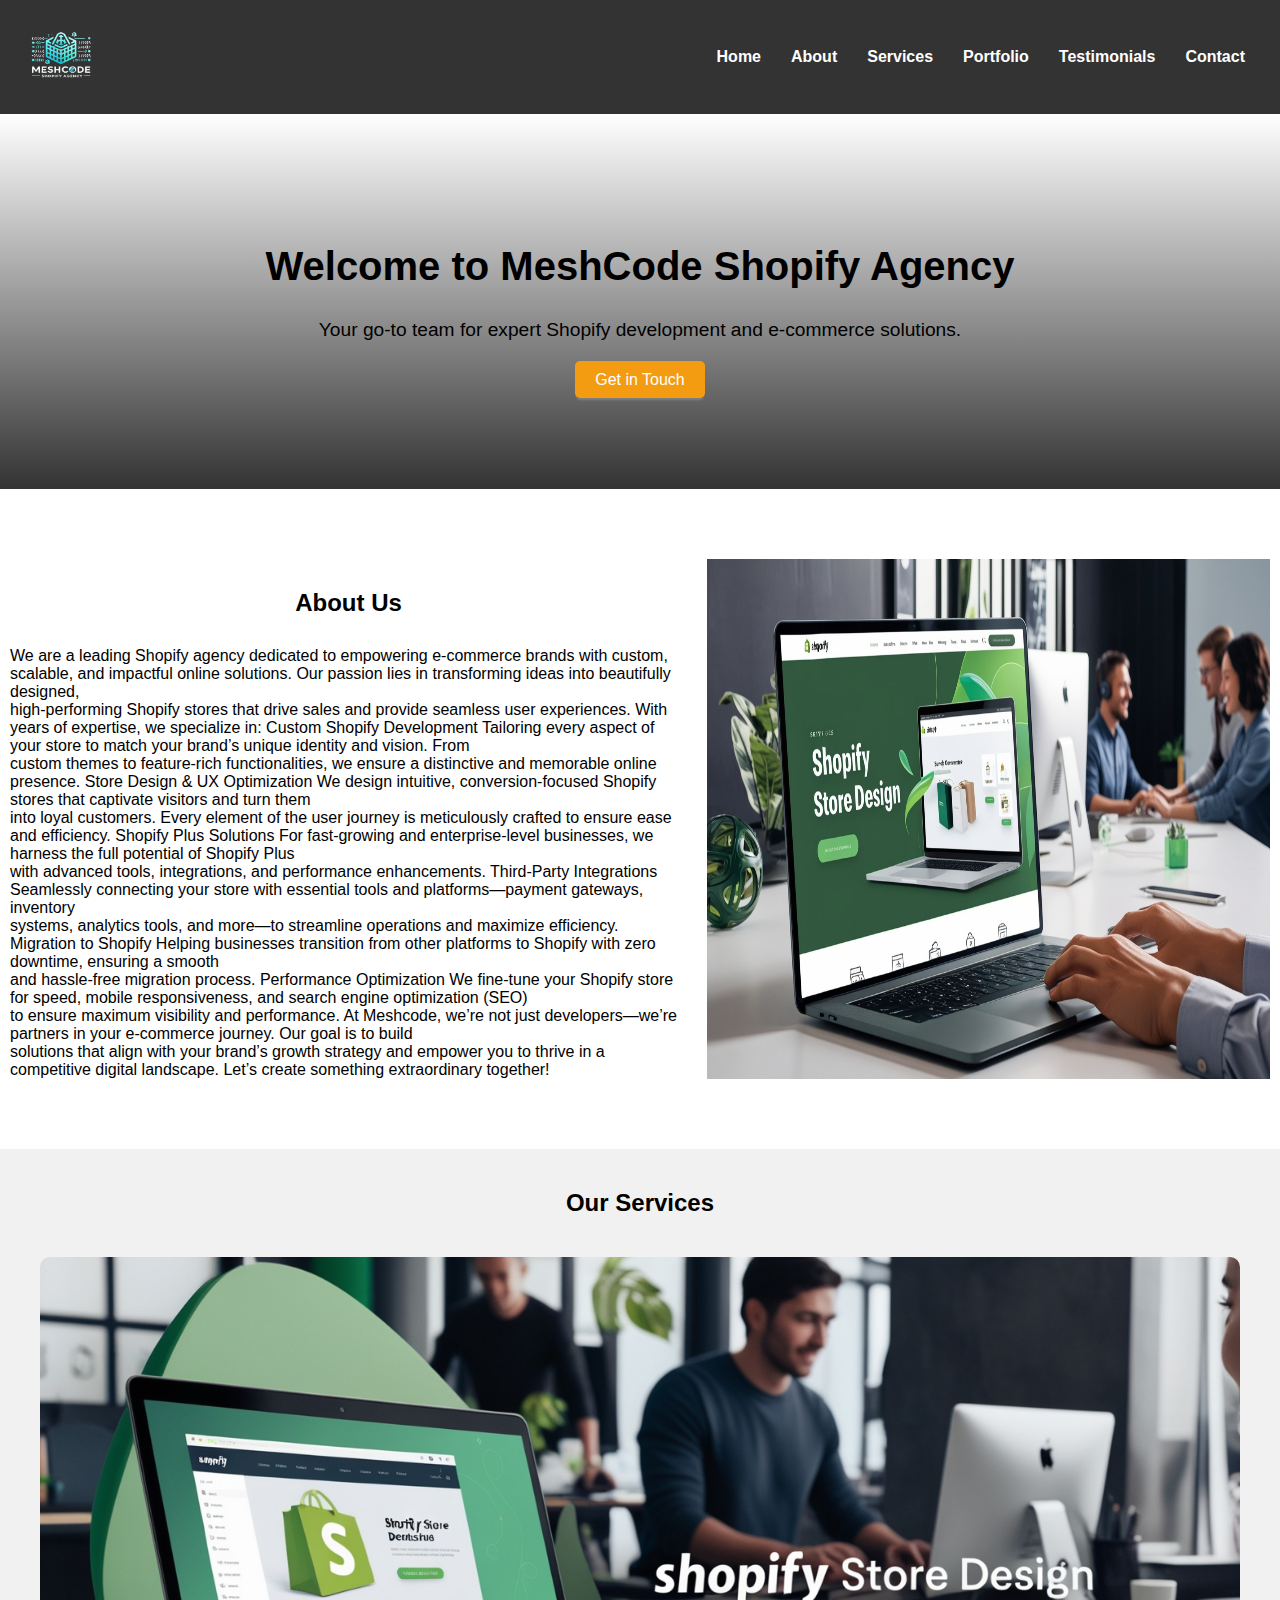
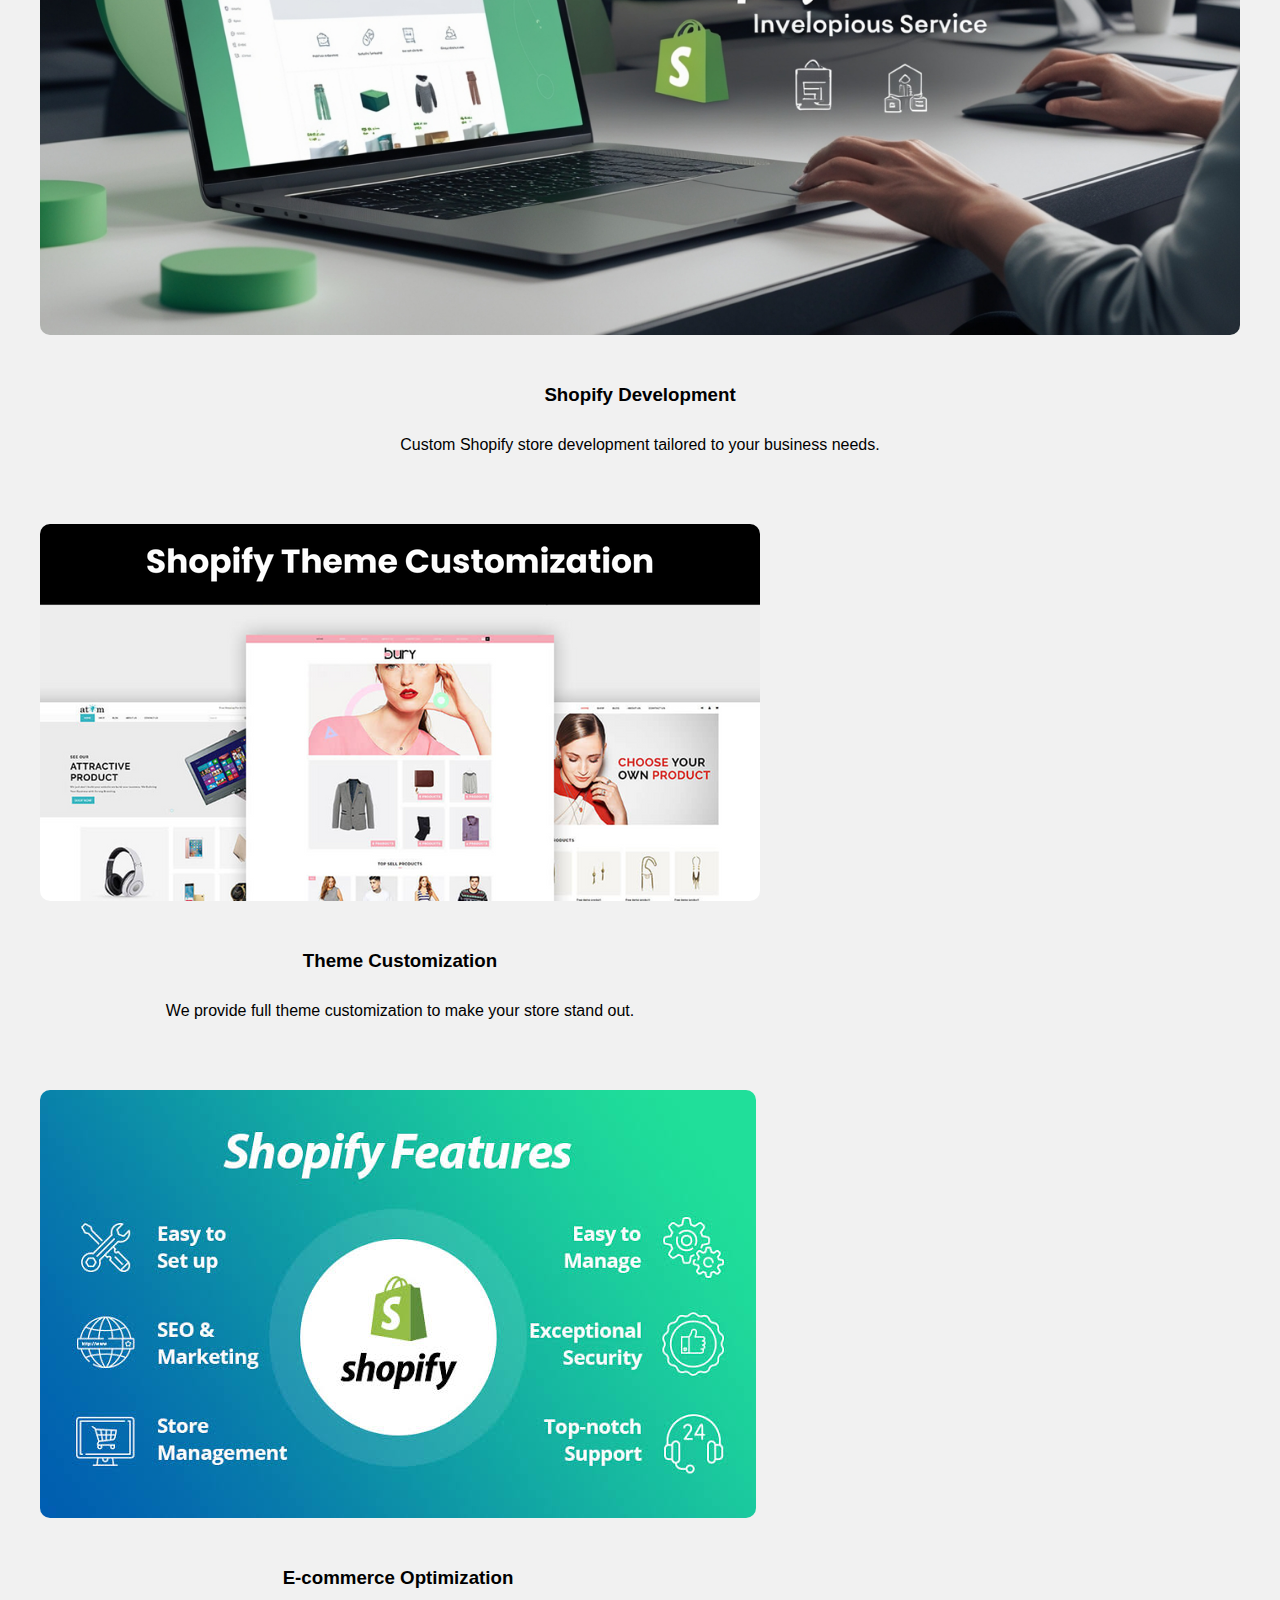
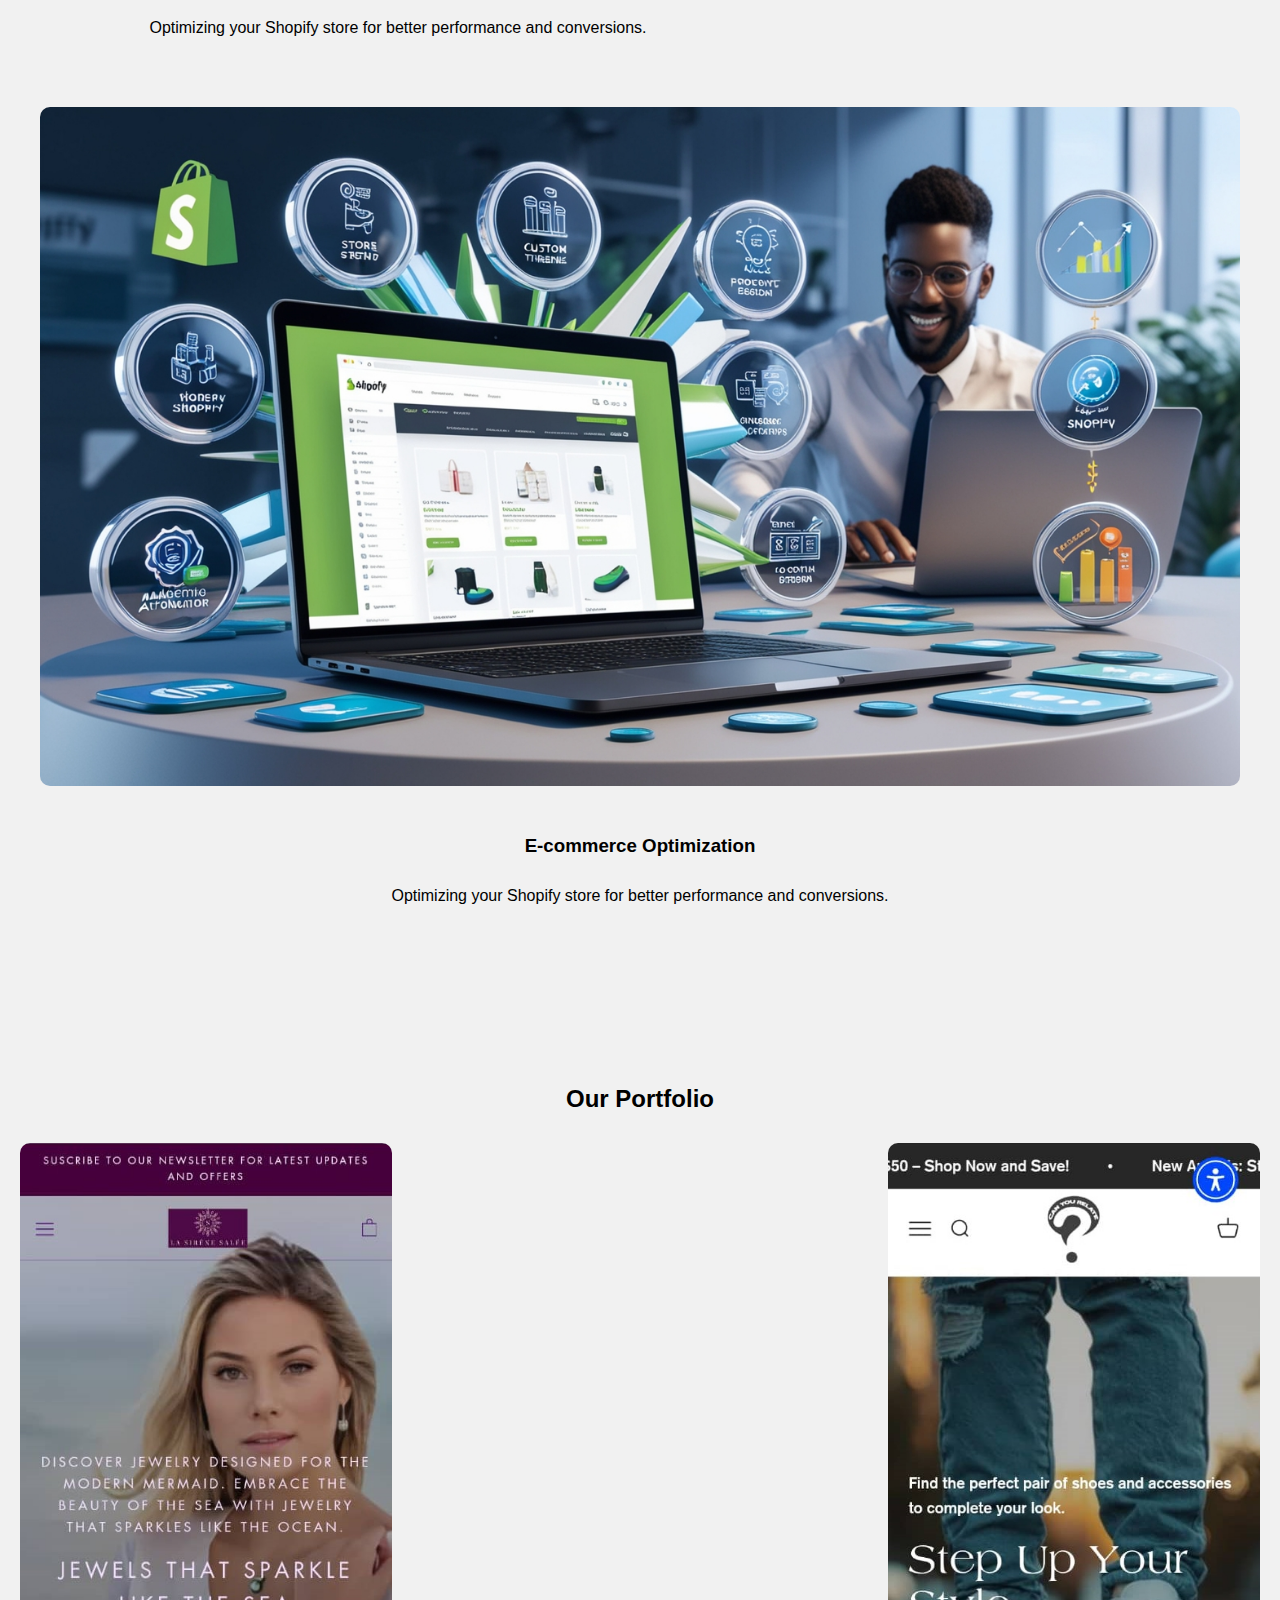
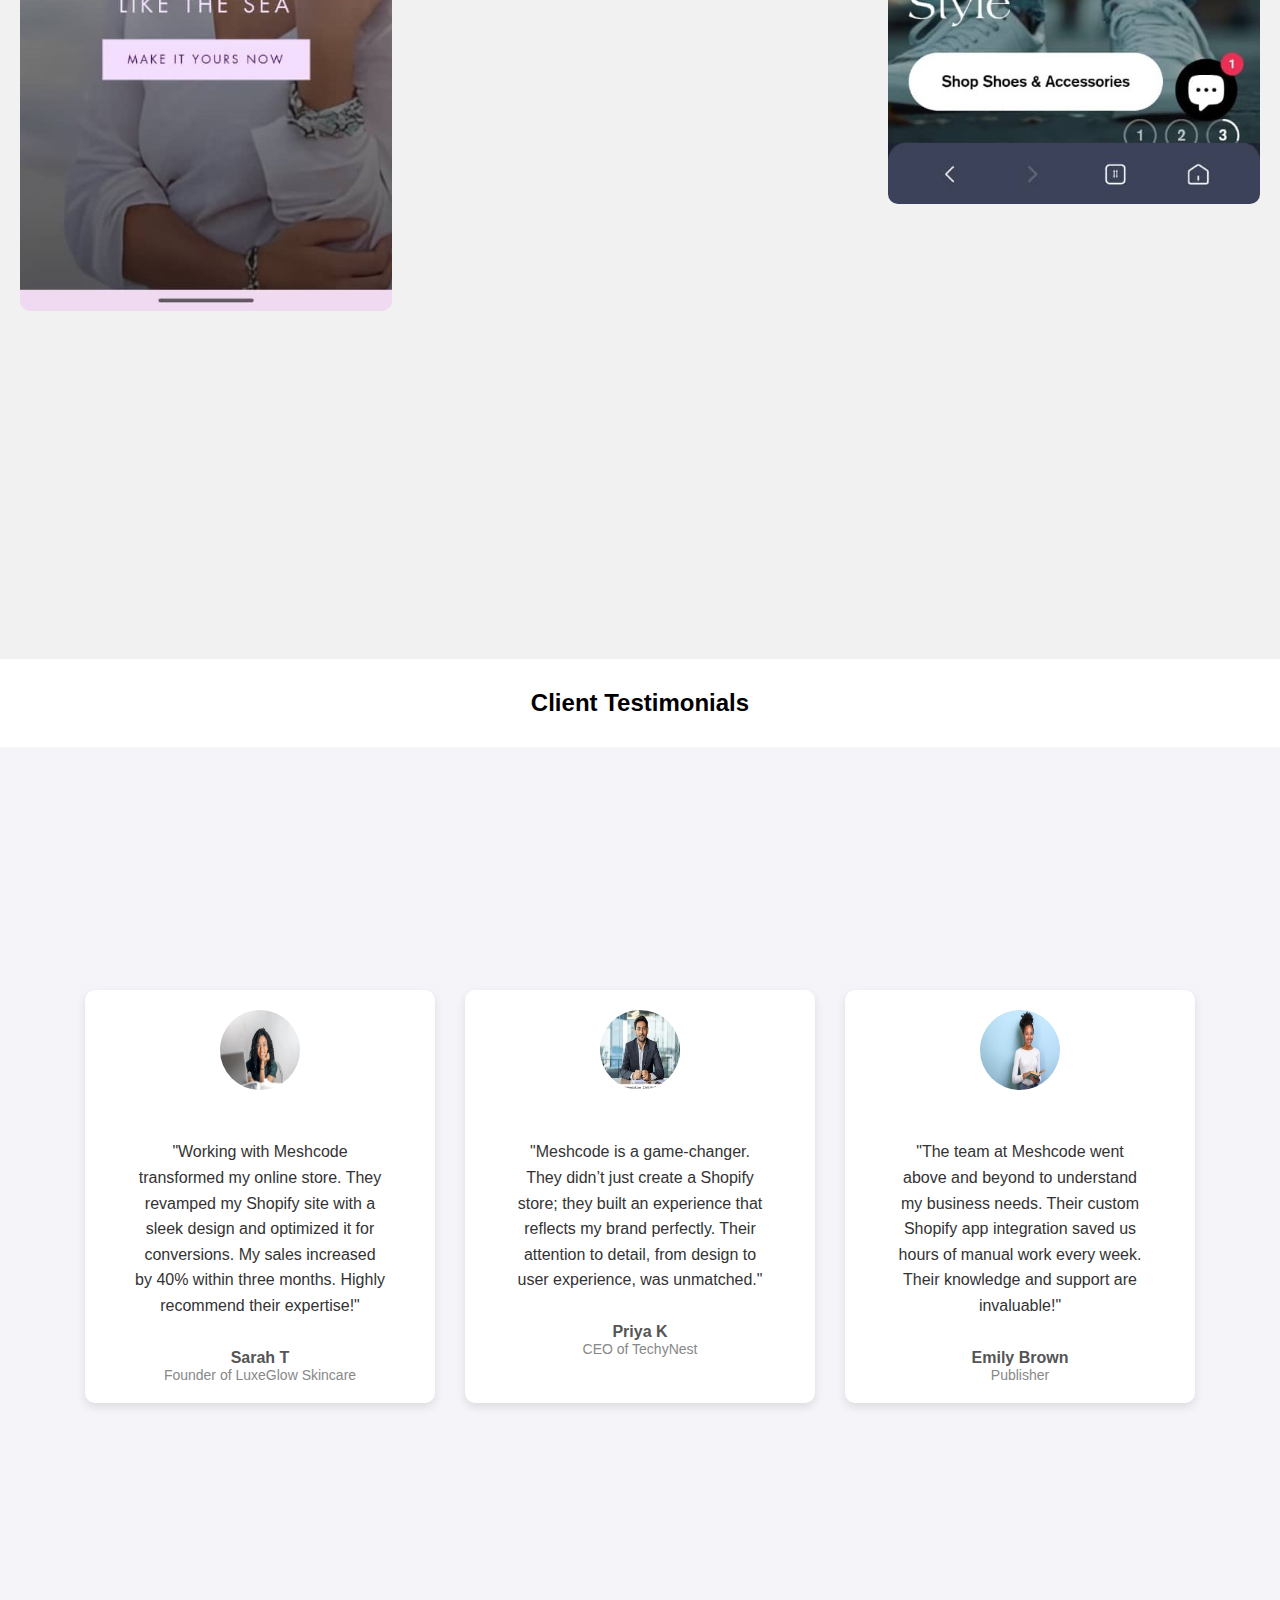
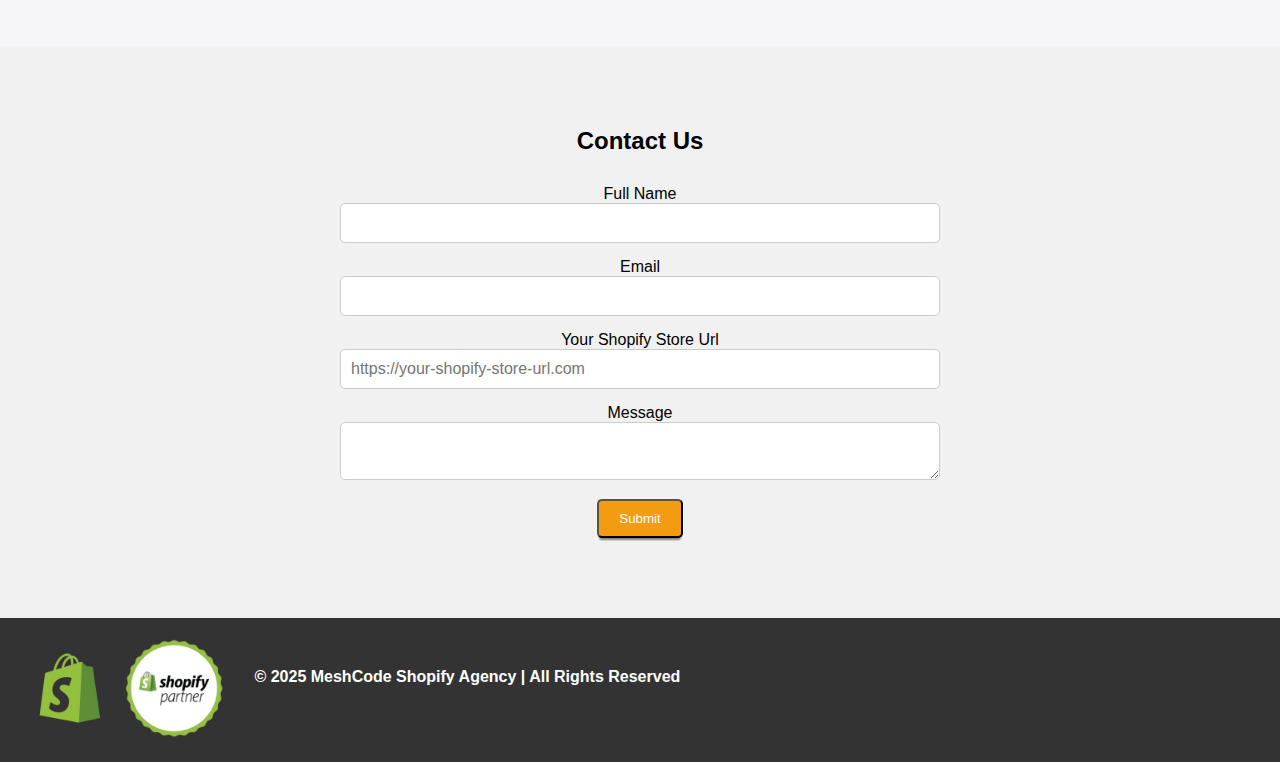
==== index.html @ e22062a8 "Update index.html" ====
<!DOCTYPE html>
<html lang="en">
<head>
    <meta charset="UTF-8">
    <meta name="viewport" content="width=device-width, initial-scale=1.0">
    <meta http-equiv="X-UA-Compatible" content="ie=edge">
    <title>MeshCode Shopify Agency Portfolio</title>
    <link rel="stylesheet" href="styles.css">
    <script src="https://code.jquery.com/jquery-3.6.0.min.js"></script>
</head>
<body>

    <!-- Header Section -->
    <header>
        <div class="logo">
            <img src="M.png" width="80px" height="70px" alt="MeshCode Logo">
        </div>
        <nav>
            <ul>
                <li><a href="#home">Home</a></li>
                <li><a href="#about">About</a></li>
                <li><a href="#services">Services</a></li>
                <li><a href="#portfolio">Portfolio</a></li>
                <li><a href="#testimonials">Testimonials</a></li>
                <li><a href="#contact">Contact</a></li>
            </ul>
        </nav>
    </header>

    <!-- Home Section -->
    <section id="home">
        <h1>Welcome to MeshCode Shopify Agency</h1>
        <p>Your go-to team for expert Shopify development and e-commerce solutions.</p>
        <a href="#contact" class="cta-button">Get in Touch</a>
    </section>

    <!-- About Section -->
    <section id="about" class="hidden">
        <div class="ab">
            <div>
                <h2>About Us</h2>
                <span>We are a leading Shopify agency dedicated to empowering e-commerce brands with custom, <br>scalable, and impactful online solutions. Our passion lies in transforming ideas into beautifully designed,<br> high-performing Shopify stores that drive sales and provide seamless user experiences.

                    With years of expertise, we specialize in:
                    
                    Custom Shopify Development
                    Tailoring every aspect of your store to match your brand’s unique identity and vision. From <br>custom themes to feature-rich functionalities, we ensure a distinctive and memorable online presence.
                    
                    Store Design & UX Optimization
                    We design intuitive, conversion-focused Shopify stores that captivate visitors and turn them <br>into loyal customers. Every element of the user journey is meticulously crafted to ensure ease and efficiency.
                    
                    Shopify Plus Solutions
                    For fast-growing and enterprise-level businesses, we harness the full potential of Shopify Plus <br> with advanced tools, integrations, and performance enhancements.
                    
                    Third-Party Integrations
                    Seamlessly connecting your store with essential tools and platforms—payment gateways, inventory <br>systems, analytics tools, and more—to streamline operations and maximize efficiency.
                    
                    Migration to Shopify
                    Helping businesses transition from other platforms to Shopify with zero downtime, ensuring a smooth <br> and hassle-free migration process.
                    
                    Performance Optimization
                    We fine-tune your Shopify store for speed, mobile responsiveness, and search engine optimization (SEO) <br> to ensure maximum visibility and performance.
                    
                    At Meshcode, we’re not just developers—we’re partners in your e-commerce journey. Our goal is to build <br>solutions that align with your brand’s growth strategy and empower you to thrive in a competitive digital landscape.
                    
                    Let’s create something extraordinary together! </span>
            </div>
            <div>
                <img src="headerimg.jpg" width="100%" height="100%" alt="About Us">
            </div>
        </div>
        
    </section>

    <!-- Services Section -->
    <div class="ourservices"><h2>Our Services</h2></div>
    <section id="services" class="hidden">
        <div class="service">
            <img src="Leonardo_Phoenix_09_An_eyecatching_and_professional_image_show_2.jpg" alt="Shopify Development" class="service-image">
            <h3>Shopify Development</h3>
            <p>Custom Shopify store development tailored to your business needs.</p>
        </div>
        <div class="service">
            <img src="blog-covers--35-.png" alt="Shopify Theme Customization" class="service-image">
            <h3>Theme Customization</h3>
            <p>We provide full theme customization to make your store stand out.</p>
        </div>
        <div class="service">
            <img src="images (1).jpeg" alt="E-commerce Optimization" class="service-image">
            <h3>E-commerce Optimization</h3>
            <p>Optimizing your Shopify store for better performance and conversions.</p>
        </div>
        <div class="service">
            <img src="ecomm.jpg" alt="E-commerce Optimization" class="service-image">
            <h3>E-commerce Optimization</h3>
            <p>Optimizing your Shopify store for better performance and conversions.</p>
        </div>
    </section>

    <!-- Portfolio Section -->
    <section id="portfolio" class="hidden">
        <h2>Our Portfolio</h2>
        <div class="portfolio-container">
            <div class="portfolio-item">
                <a href="https://lasirenesalee.com/" target="_blank" class="lightbox">
                    <img src="lasi.jpg" alt="Shopify Project 1">
                </a>
                <h3>Project 1</h3>
            </div>
            <div class="portfolio-item">
                <a href="https://bkmelonsplus.com/" target="_blank" class="lightbox">
                    <video width="100%" height="960px" autoplay>
                        <source src="VID-20250103-WA0026.mp4" type="video/mp4">
                    </video>
                <h3>Project 2</h3>
            </div>
            <div class="portfolio-item">
                <a href="https://canyourelatesav.com/" target="_blank" class="lightbox">
                    <img src="cnyou.jpg" alt="Shopify Project 3">
                </a>
                <h3>Project 3</h3>
            </div>
        </div>
    </section>

    <!-- Testimonials Section -->
    <h2>Client Testimonials</h2>
    <section id="testimonials" class="body">
        <div class="testimonial-container">
            <div class="testimonial-card">
                <img src="wmt.webp" alt="Sarah Photo">
                <p>"Working with Meshcode transformed my online store. They revamped my Shopify site with a sleek design and optimized it for conversions. My sales increased by 40% within three months. Highly recommend their expertise!"</p>
                <div class="client-name">Sarah T</div>
                <div class="client-position">Founder of LuxeGlow Skincare</div>
            </div>

            <div class="testimonial-card">
                <img src="mantes.webp" alt="Priya Photo">
                <p>"Meshcode is a game-changer. They didn’t just create a Shopify store; they built an experience that reflects my brand perfectly. Their attention to detail, from design to user experience, was unmatched."</p>
                <div class="client-name">Priya K</div>
                <div class="client-position">CEO of TechyNest</div>
            </div>

            <div class="testimonial-card">
                <img src="em.jpg" alt="Emily Photo">
                <p>"The team at Meshcode went above and beyond to understand my business needs. Their custom Shopify app integration saved us hours of manual work every week. Their knowledge and support are invaluable!"</p>
                <div class="client-name">Emily Brown</div>
                <div class="client-position">Publisher</div>
            </div>
        </div>
    </section>

    <!-- Contact Section -->
    <section id="contact">
        <h2>Contact Us</h2>
        <form action="https://formspree.io/f/mqaagbaq" method="POST" id="contact-form">
            <div>
                <label for="name">Full Name</label>
                <input type="text" id="name" name="name" required>
            </div>
            <div>
                <label for="email">Email</label>
                <input type="email" id="email" name="email" required>
            </div>
            <div>
                <label for="store-url">Your Shopify     Store Url</label>
                <input type="url" id="store-url" name="store-url" placeholder="https://your-shopify-store-url.com" required>
            </div>
            <div>
                <label for="message">Message</label>
                <textarea id="message" name="message" required></textarea>
            </div>
            <button type="submit" class="cta-button">Submit</button>
        </form>
        <p id="form-message"></p>
    </section>

    <!-- Footer Section -->
    <footer>
        <div class="shopify_partner_logo">
            <div class="PL">
                <img src="_CITYPNG.COM_Shopify_Bag_Icon_Symbol_Logo_-_1000x1000-removebg-preview.png" width="100" height="100" alt="Shopify">
                <img src="shopify-partner-logo-2.webp" width="100" height="100" alt="Shopify partner logo">
            </div>

            <div class="para">
                <strong><p>&copy; 2025 MeshCode Shopify Agency | All Rights Reserved</p></strong>

            </div>
        </div>
        
        
    </footer>

    <script src="script.js"></script>
</body>
</html>
---- styles.css ----
/* General Styles */
*, *::before, *::after {
    box-sizing: border-box;
}

body {
    width: 100%;
    font-family: Arial, sans-serif;
    margin: 0;
    padding: 0;
    transition: opacity 1s ease-in-out;
    opacity: 0;
    overflow-x: hidden;
}

body.loaded {
    opacity: 1;
}

h1, h2, h3, p {
    margin: 30px;
    text-align: center;
}

a {
    text-decoration: none;
    color: inherit;
}

.cta-button {
    padding: 10px 20px;
    background-color: #f39c12;
    color: #fff;
    border-radius: 5px;
    z-index: 1000;
    box-shadow: 0 4px 2px -2px gray;
    transition: background-color 0.3s ease, transform 0.3s ease;
}

.cta-button:hover {
    background-color: #d49c00;
    transform: scale(1.05);
}

/* Header */
header {
    display: flex;
    justify-content: space-between;
    align-items: center;
    top: 0;
    width: 100%;
    background-color: #333;
    padding: 20px;
}

nav ul {
    display: flex;
    justify-content: center;
    list-style: none;
    display: flex;
}

nav ul li {
    margin: 0 15px;
}

nav ul li a {
    color: #fff;
    font-size: 16px;
    font-weight: bold;
}

nav ul li a:hover {
    color: #f39c12;
}
.hamburger{
    display: none;
    cursor: pointer;
}
.ab{
    display: flex;
    padding: 70px 10px;
    gap: 20px;
}

/* Home Section */
#home {
    text-align: center;
    background: linear-gradient(rgba(255,255,255,0.8), rgba(0,0,0,0.8)), url(images/headerimg.jpg);
    background-size: cover;
    background-position: center;
    padding: 100px 20px;
}

#home h1 {
    font-size: 2.5em;
    margin-bottom: 20px;
}

#home p {
    font-size: 1.2em;
}

#home .cta-button {
    margin-top: 20px;
}

/* Service Section */
#services {
    display: flex;
    flex-wrap: wrap;
    justify-content: space-between;
    margin-top: 20px;
    background-color: #f1f1f1;
    padding: 50px 20px;
    text-align: center;
}
.ourservices{
    background-color: #f1f1f1;
    margin-bottom: -60px;
    padding-top: 10px;
}

.service {
    margin: 20px;
    transition: transform 0.3s ease, box-shadow 0.3s ease;
}

.service:hover {
    transform: translateY(-10px);
    box-shadow: 0 5px 15px rgba(0, 0, 0, 0.1);
}

.service-image {
    width: 100%;
    height: auto;
    border-radius: 10px;
    margin-bottom: 15px;
}

/* Portfolio Section */
#portfolio {
    background-color: #f1f1f1;
    padding: 50px 20px;
}

.portfolio-container {
    display: flex;
    flex-wrap: wrap;
    justify-content: space-between;
    margin-top: 20px;
}

.portfolio-item {
    width: 30%;
    text-align: center;
    margin-bottom: 20px;
}

.portfolio-item img {
    width: 100%;
    height: auto;
    transition: transform 0.3s ease-in-out;
    border-radius: 10px;
}

.portfolio-item img:hover {
    transform: scale(1.1);
}

.portfolio-item h3 {
    opacity: 0;
    transition: opacity 0.3s ease;
    transform: translateY(20px);
}

.portfolio-item:hover h3 {
    opacity: 1;
    transform: translateY(0);
}

/* Testimonials Section */
.body {
    font-family: Arial, sans-serif;
    display: flex;
    justify-content: center;
    align-items: center;
    min-height: 100vh;
    margin: 0;
    background-color: #f4f4f9;
}
.testimonial-container {
    display: flex;
    gap: 30px;
    justify-content: center;
    flex-wrap: wrap;  /* Allows wrapping */
    margin: 20px;
}
.testimonial-card {
    background: #fff;
    border-radius: 10px;
    box-shadow: 0 4px 10px rgba(0, 0, 0, 0.1);
    padding: 20px;
    max-width: 350px;  /* Prevents stretching */
    width: 100%;  /* Responsive width */
    text-align: center;
    box-sizing: border-box;
}
.testimonial-card img {
    border-radius: 50%;
    width: 80px;
    height: 80px;
    margin-bottom: 15px;
}
.testimonial-card p {
    font-size: 16px;
    line-height: 1.6;
    color: #333;
}
.client-name {
    font-weight: bold;
    margin-top: 10px;
    color: #555;
}
.client-position {
    font-size: 14px;
    color: #888;
}
/* Contact Section */
#contact {
    background-color: #f1f1f1;
    padding: 50px 20px;
    text-align: center;
}

#contact form {
    max-width: 600px;
    margin: 0 auto;
}

#contact form div {
    margin-bottom: 15px;
}

#contact form input,
#contact form textarea {
    width: 100%;
    padding: 10px;
    border-radius: 5px;
    border: 1px solid #ccc;
    font-size: 16px;
}

#contact form button {
    padding: 10px 20px;
    background-color: #f39c12;
    color: #fff;
    border-radius: 5px;
    transition: background-color 0.3s ease, transform 0.3s ease;
}

#contact form button:hover {
    background-color: #d49c00;
    transform: scale(1.05);
}

/* Footer */
footer {
    text-align: center;
    padding: 20px;
    background-color: #333;
    color: #fff;
}

/* Media Queries for Responsiveness */

/* Tablets and Small Screens */
@media screen and (max-width: 768px) {
    nav ul {
        flex-direction: column;
        margin-top: 10px;
    }

    nav ul li {
        margin: 10px 0;
    }

    #home h1 {
        font-size: 2em;
    }

    #home p {
        font-size: 1em;
    }

    .service, .portfolio-item {
        width: 100%;
    }

    .testimonials-container {
        flex-direction: column;
    }
}
/* Mobile Phones */
@media screen and (max-width: 480px) {
    #home {
        background: linear-gradient(rgba(255,255,255,0.8), rgba(0,0,0,0.8)), url(headerimg.jpg);
        background-position: center;
        background-size: cover;
    }
    #home h1 {
        font-size: 1.8em;
    }
    #home p{
        font-size: 20px;
        font-family: 'Franklin Gothic Medium', 'Arial Narrow', Arial, sans-serif;
    }
    .ab{
        display: block;
        gap: 20px;
    }
    .ab span{
        text-align: center;
        line-height: 1.5;
        
    }
    .hea

    #home p {
        font-size: 1em;
    }

    .cta-button {
        padding: 12px 30px;
    }

    .service, .portfolio-item {
        width: 100%;
        margin-bottom: 20px;
    }

    .portfolio-container {
        flex-direction: column;
    }

    .testimonials-container {
        flex-direction: column;
    }

    footer {
        font-size: 14px;
    }
    .shopify_partner_logo{
        display: flex;
    }
    .PL img{
        width: 40px;
        height: 40px;
    }
}
.shopify_partner_logo{
    display: flex;
    text-align: center;
}
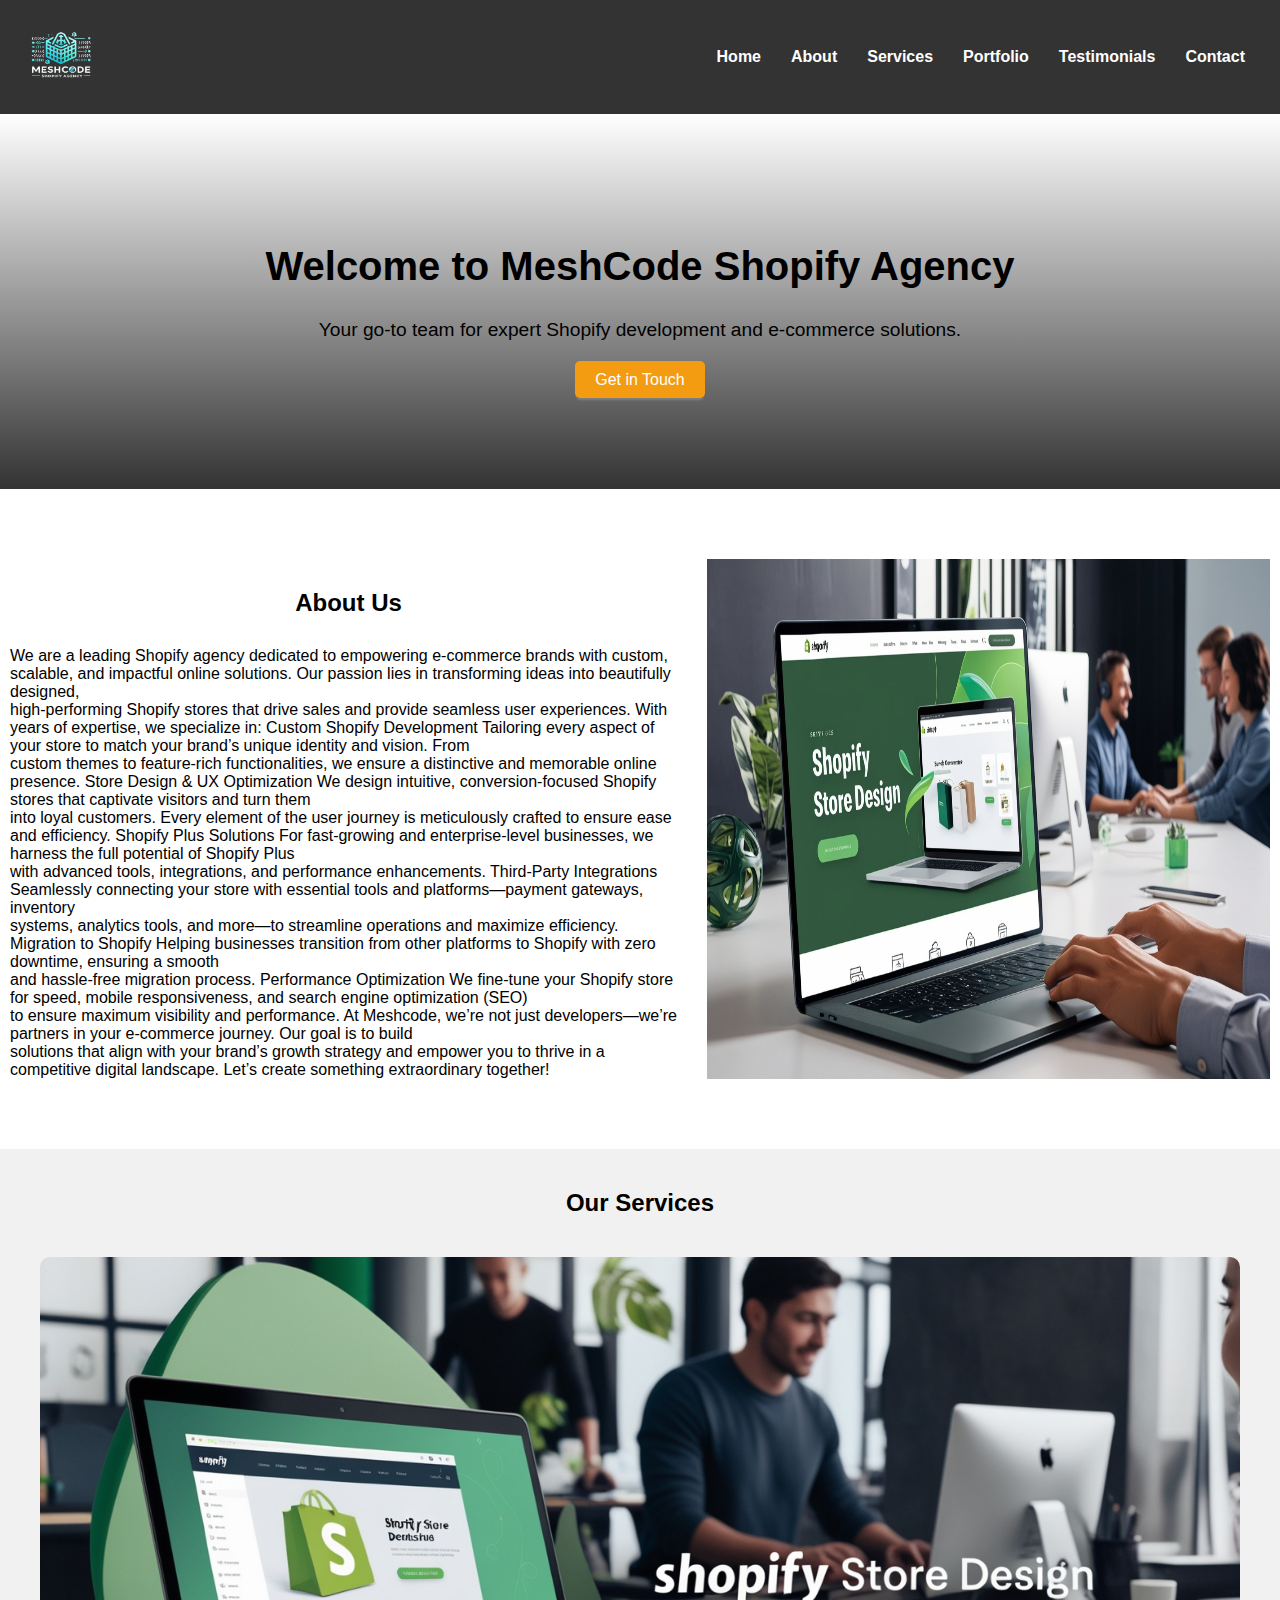
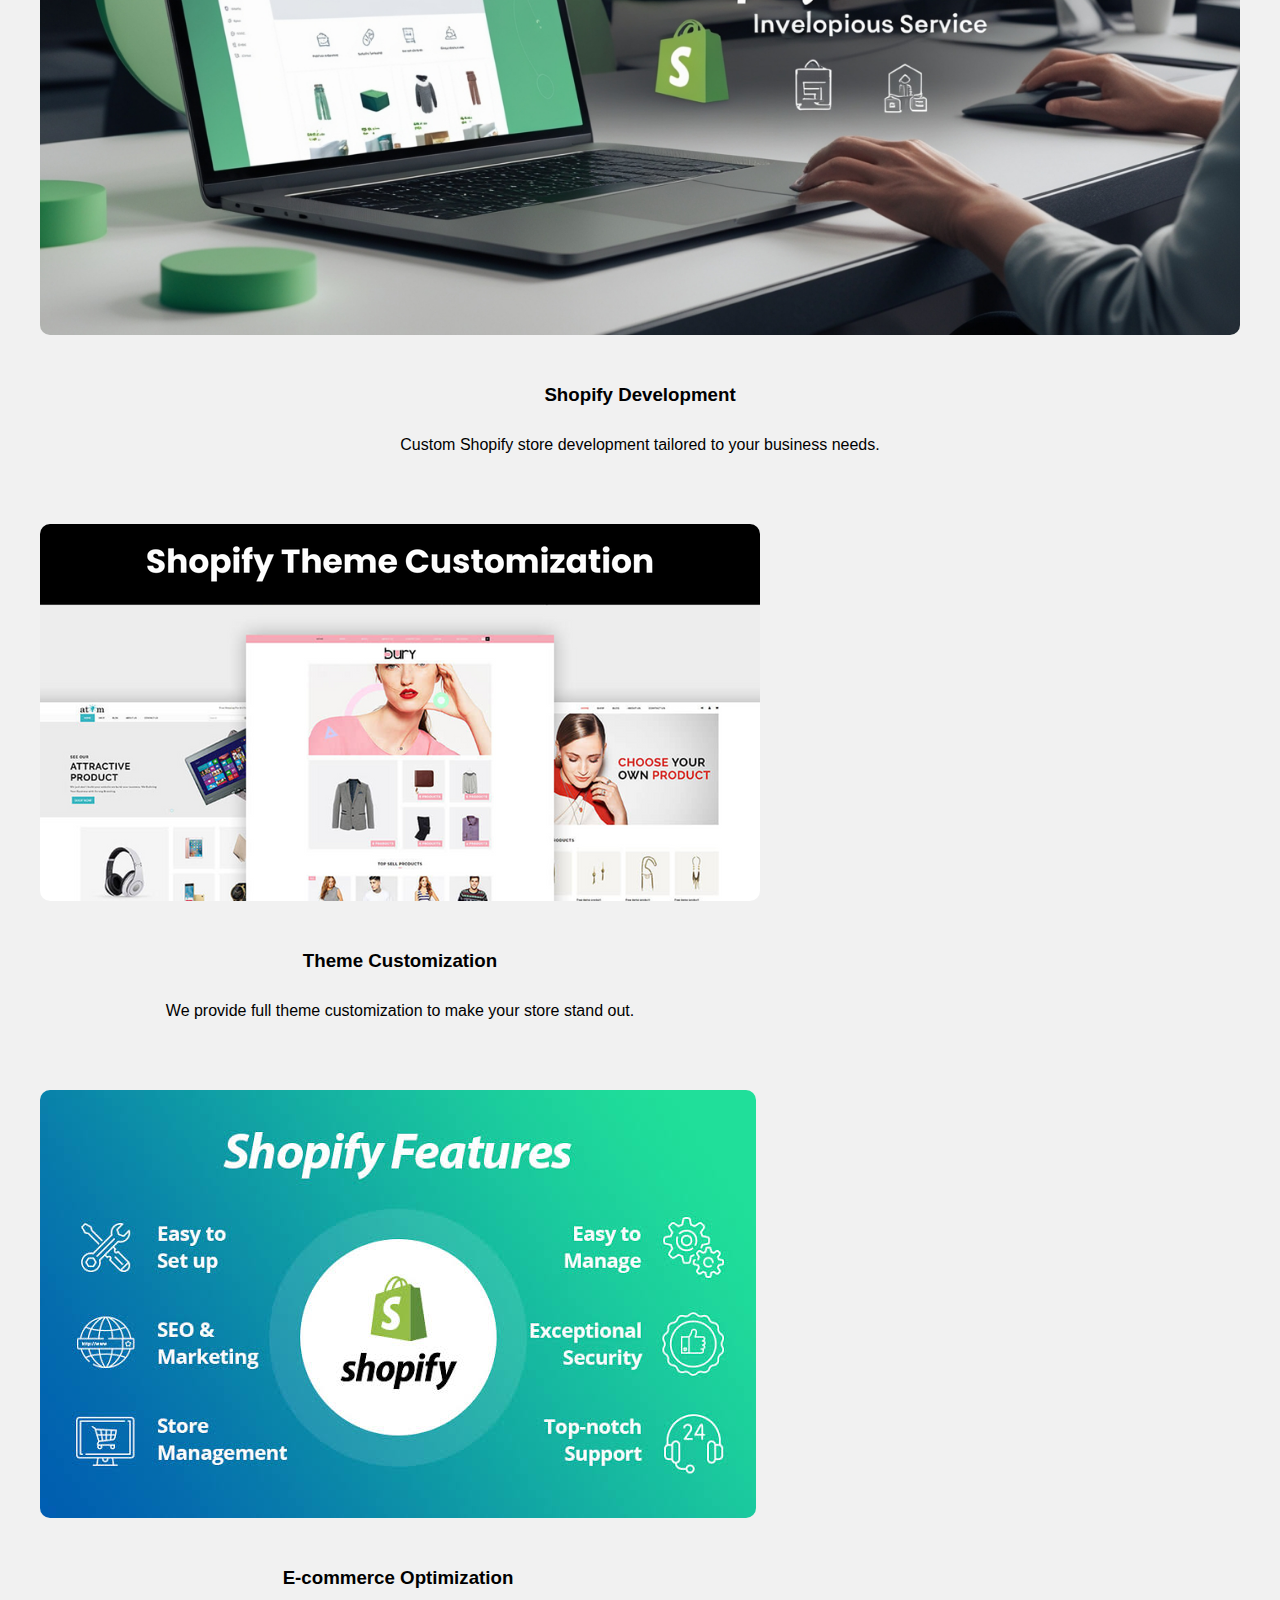
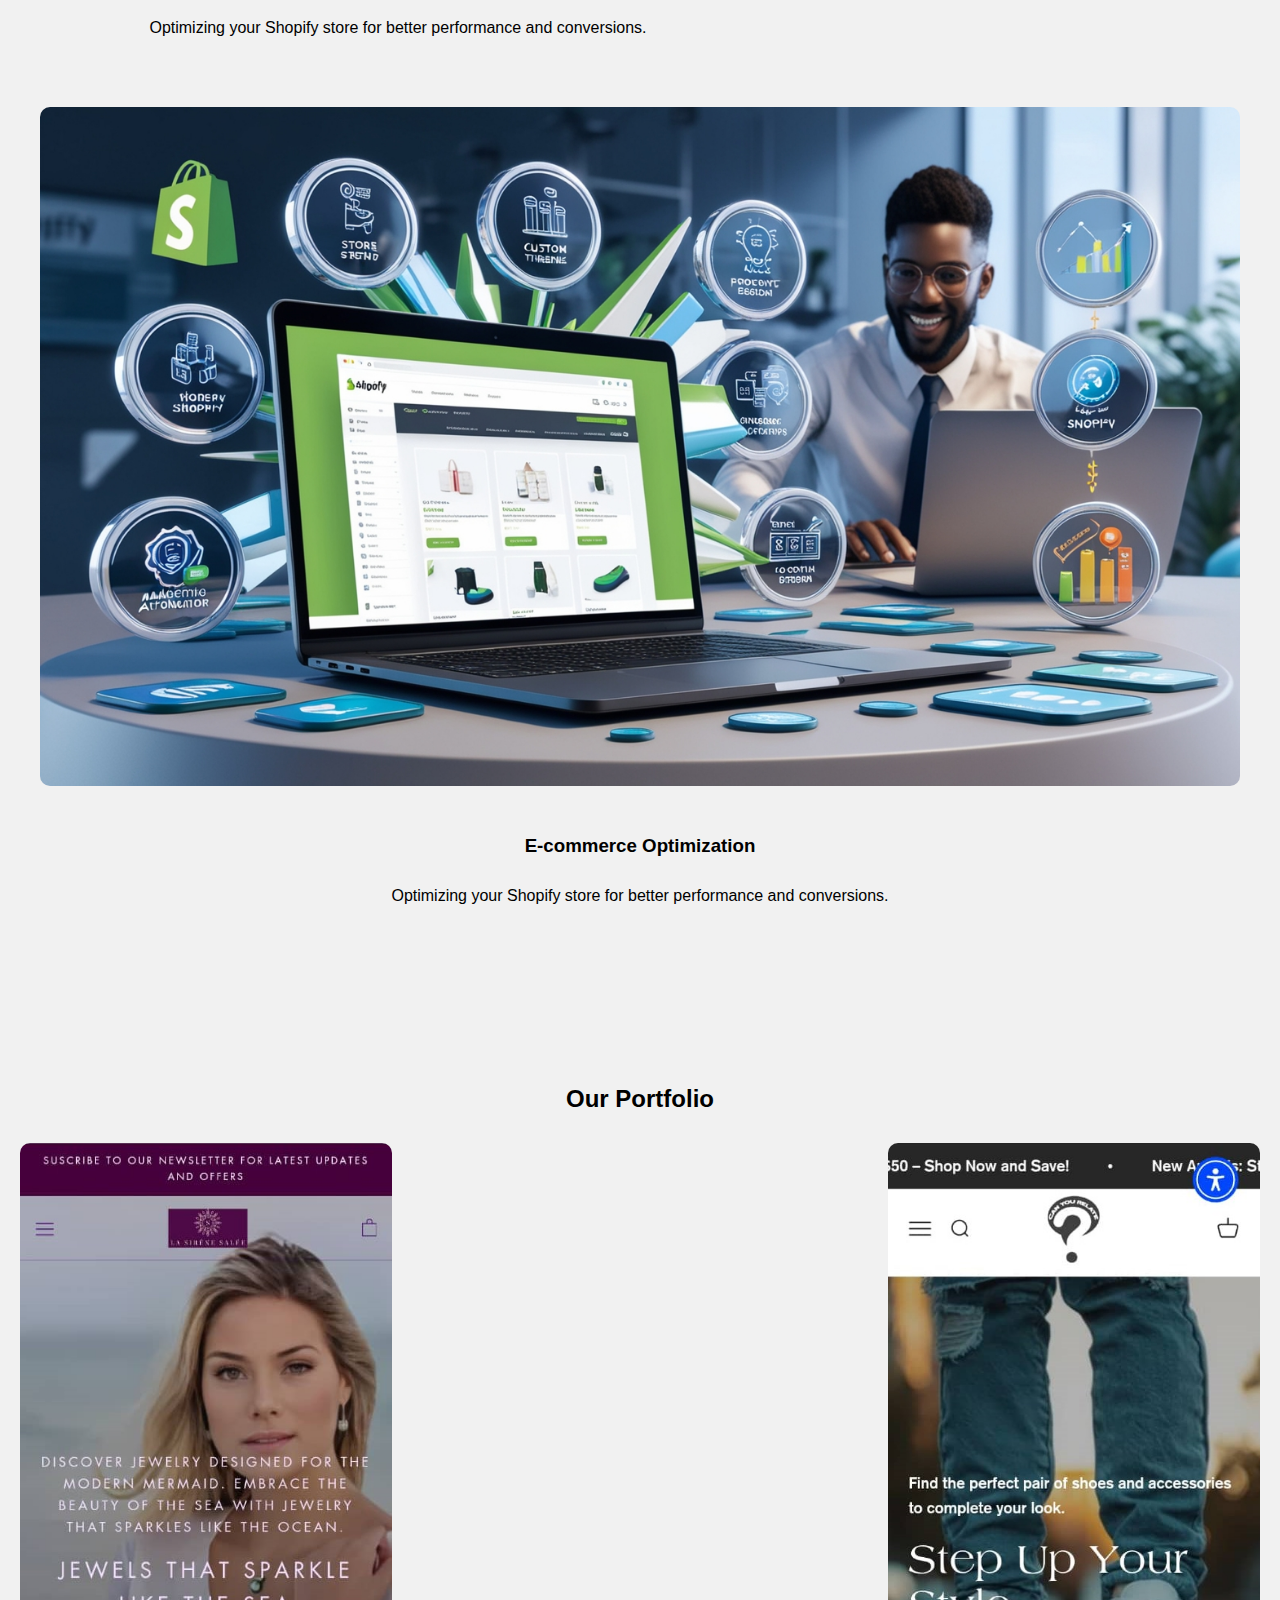
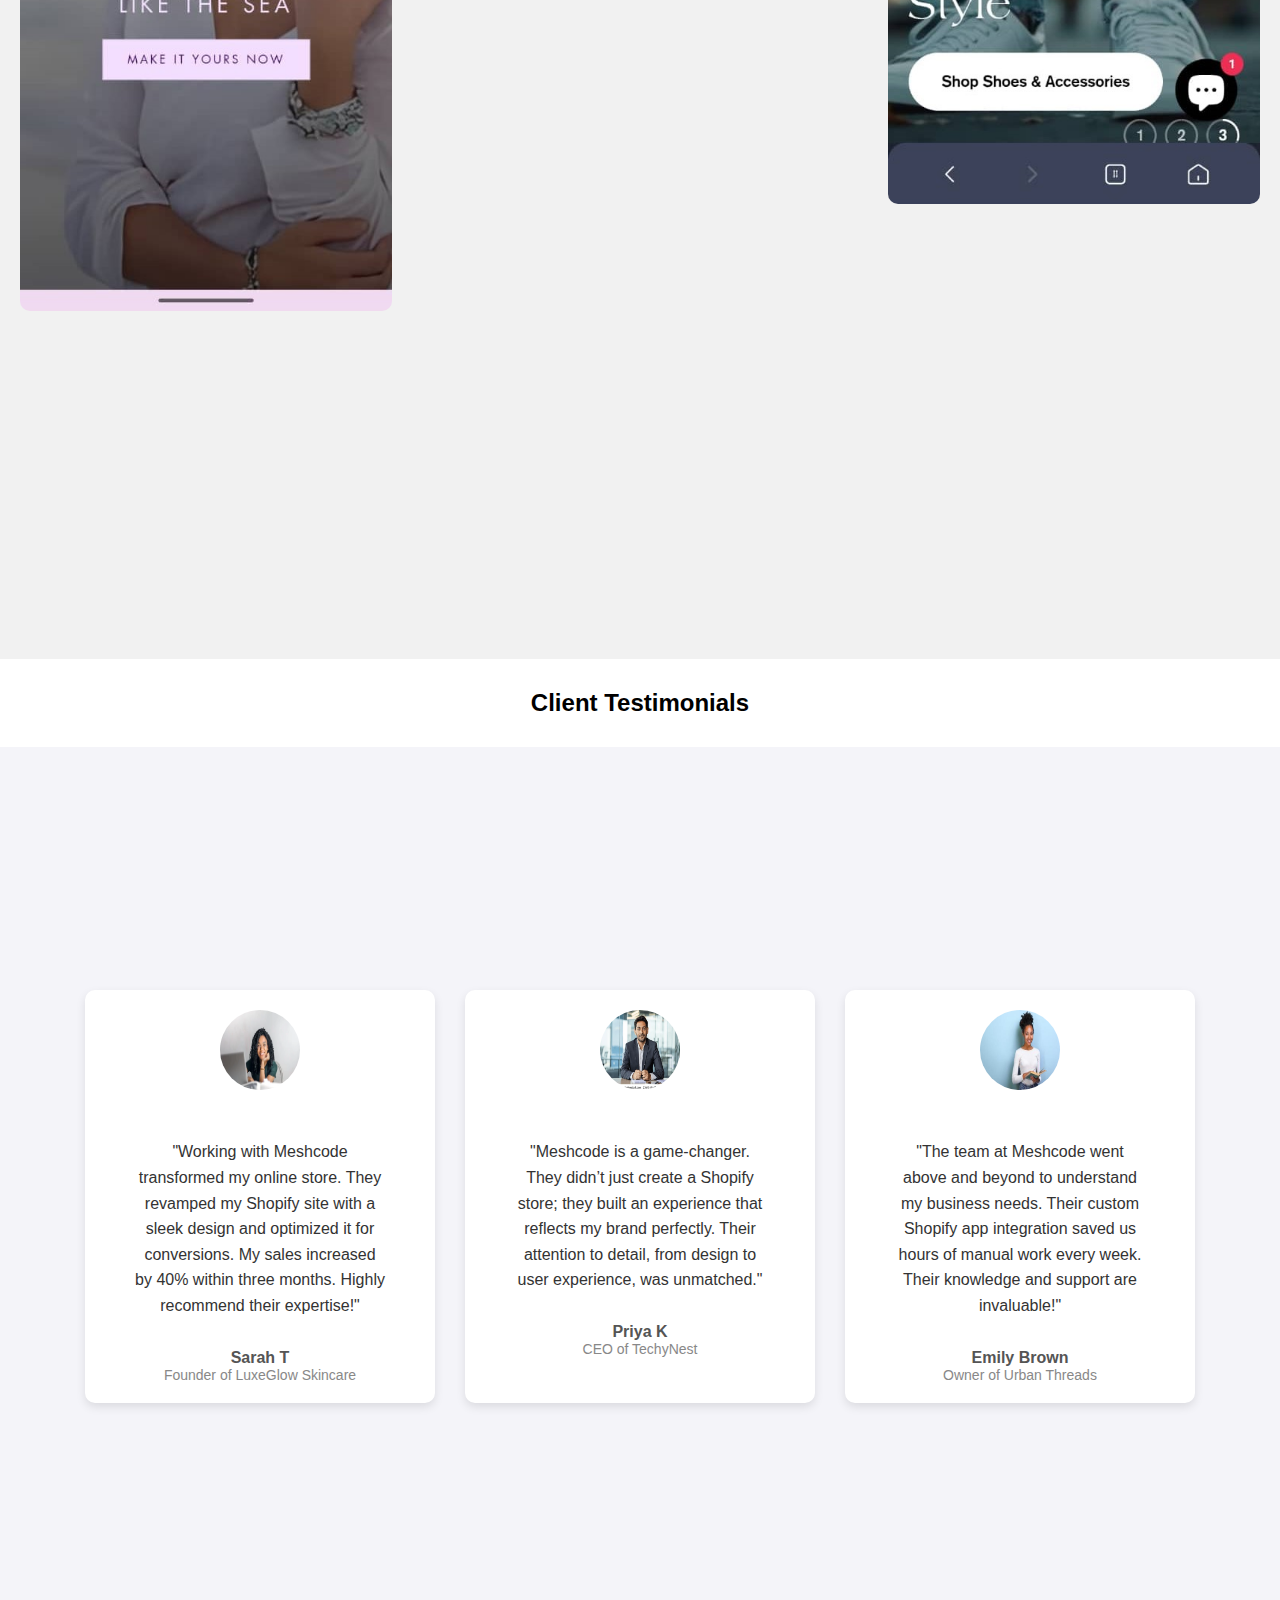
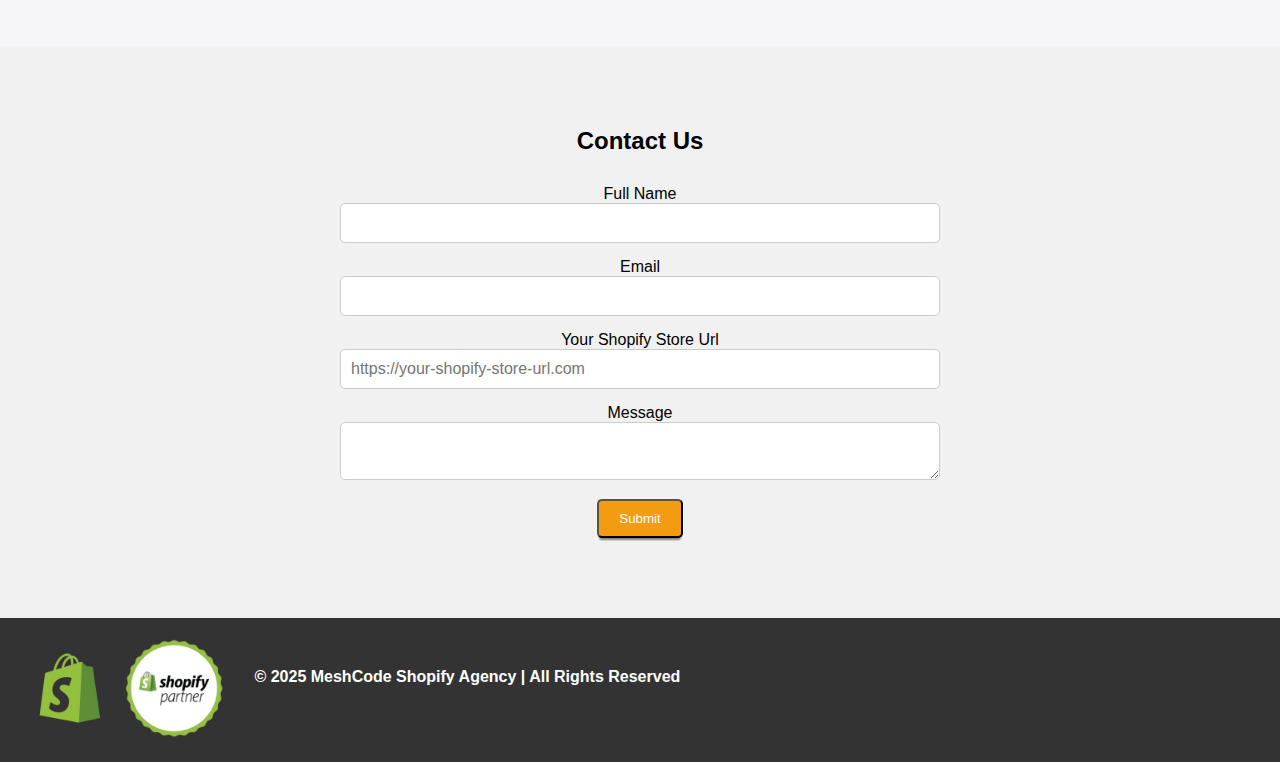
==== commit ad5df59d: "Update index.html" ====
--- a/index.html
+++ b/index.html
@@ -145,7 +145,7 @@
                 <img src="em.jpg" alt="Emily Photo">
                 <p>"The team at Meshcode went above and beyond to understand my business needs. Their custom Shopify app integration saved us hours of manual work every week. Their knowledge and support are invaluable!"</p>
                 <div class="client-name">Emily Brown</div>
-                <div class="client-position">Publisher</div>
+                <div class="client-position">Owner of Urban Threads</div>
             </div>
         </div>
     </section>
@@ -179,7 +179,7 @@
     <footer>
         <div class="shopify_partner_logo">
             <div class="PL">
-                <img src="_CITYPNG.COM_Shopify_Bag_Icon_Symbol_Logo_-_1000x1000-removebg-preview.png" width="100" height="100" alt="Shopify">
+                <img src="CITYPNG.COM_Shopify_Bag_Icon_Symbol_Logo_-_1000x1000-removebg-preview.png" width="100" height="100" alt="Shopify">
                 <img src="shopify-partner-logo-2.webp" width="100" height="100" alt="Shopify partner logo">
             </div>
 
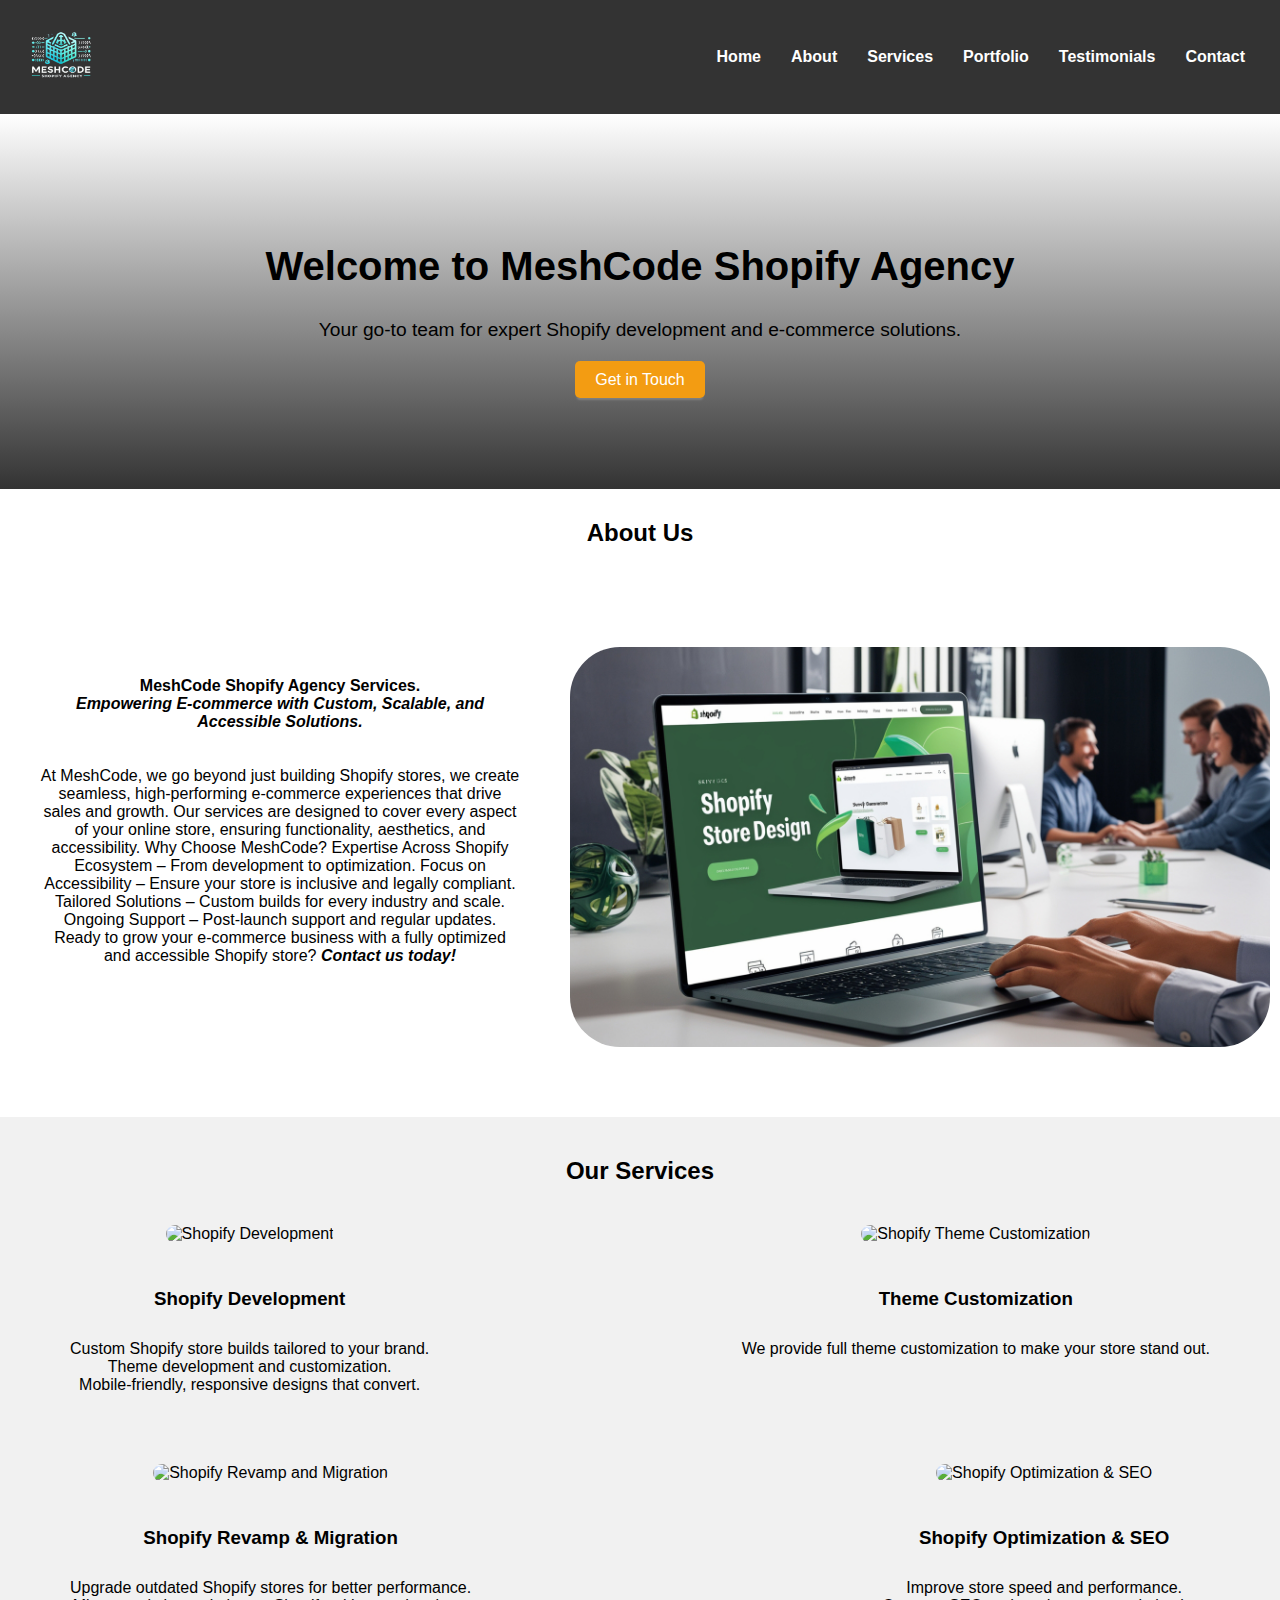
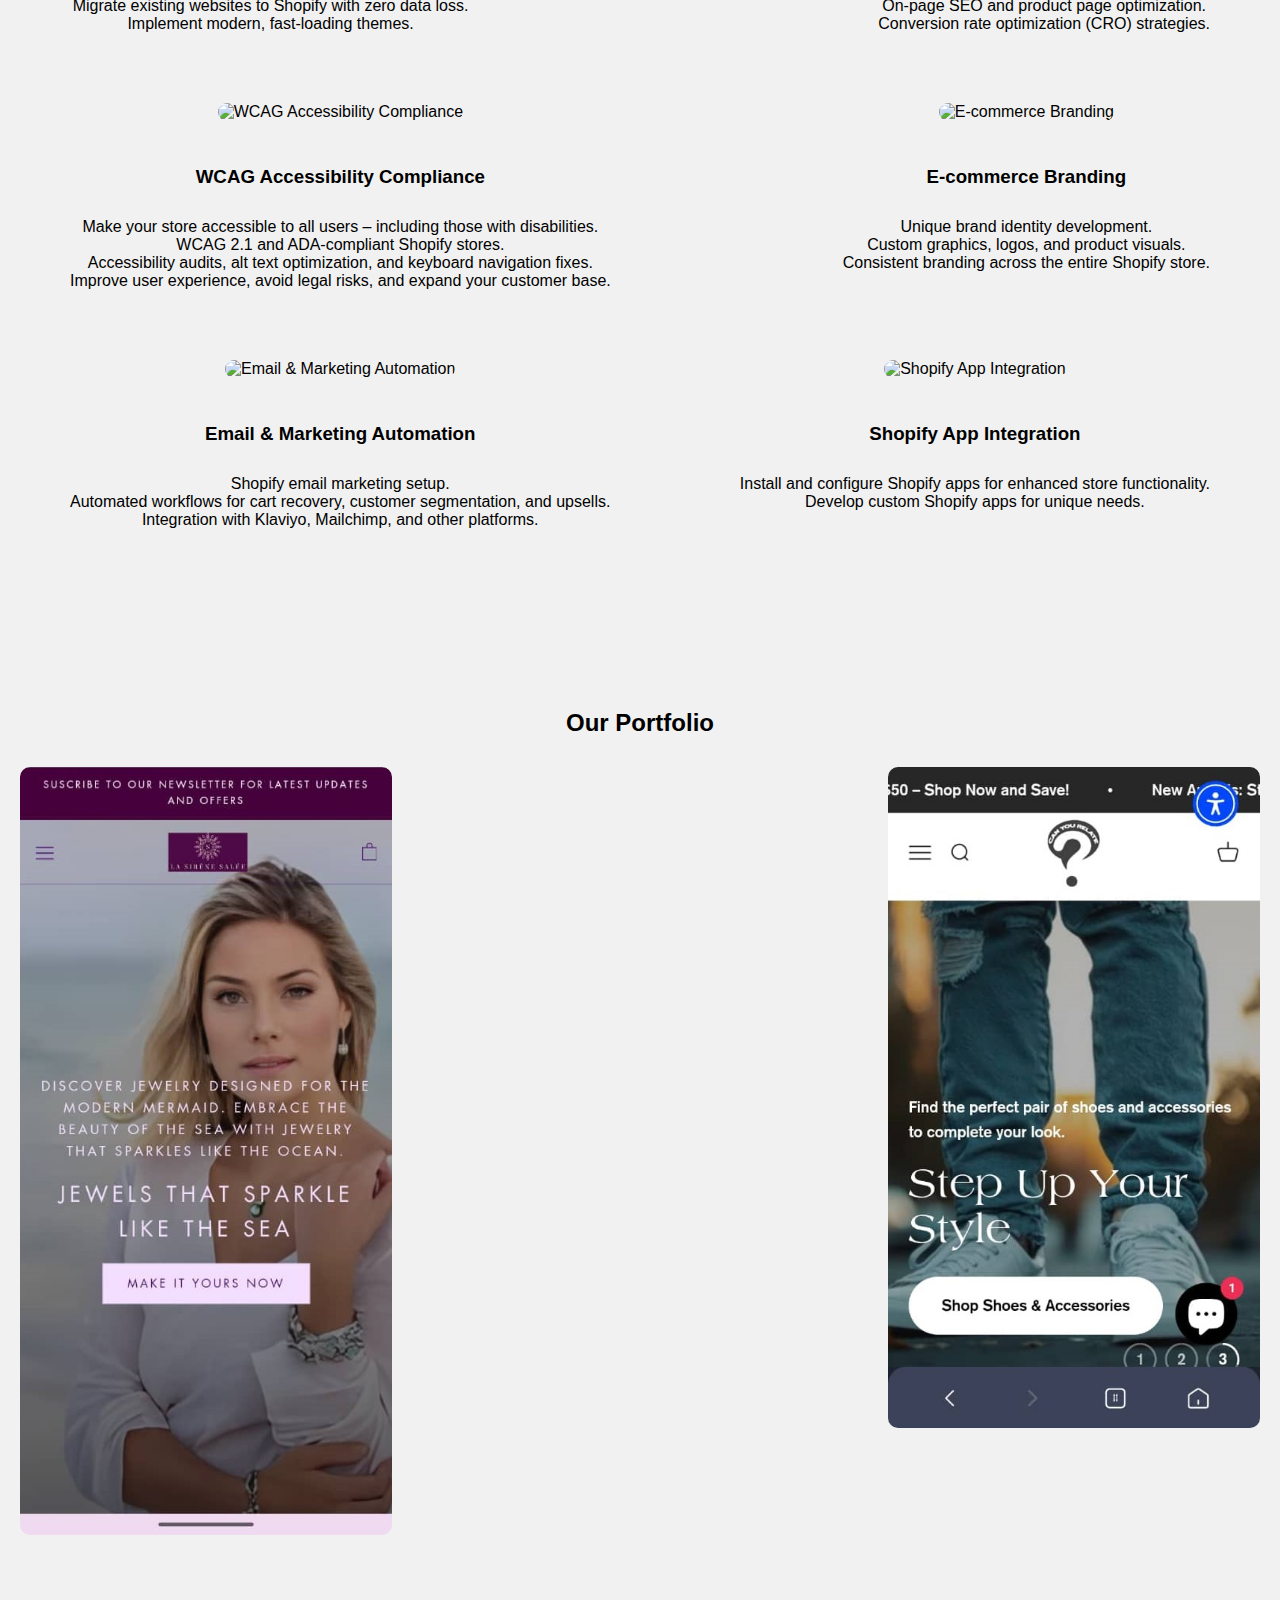
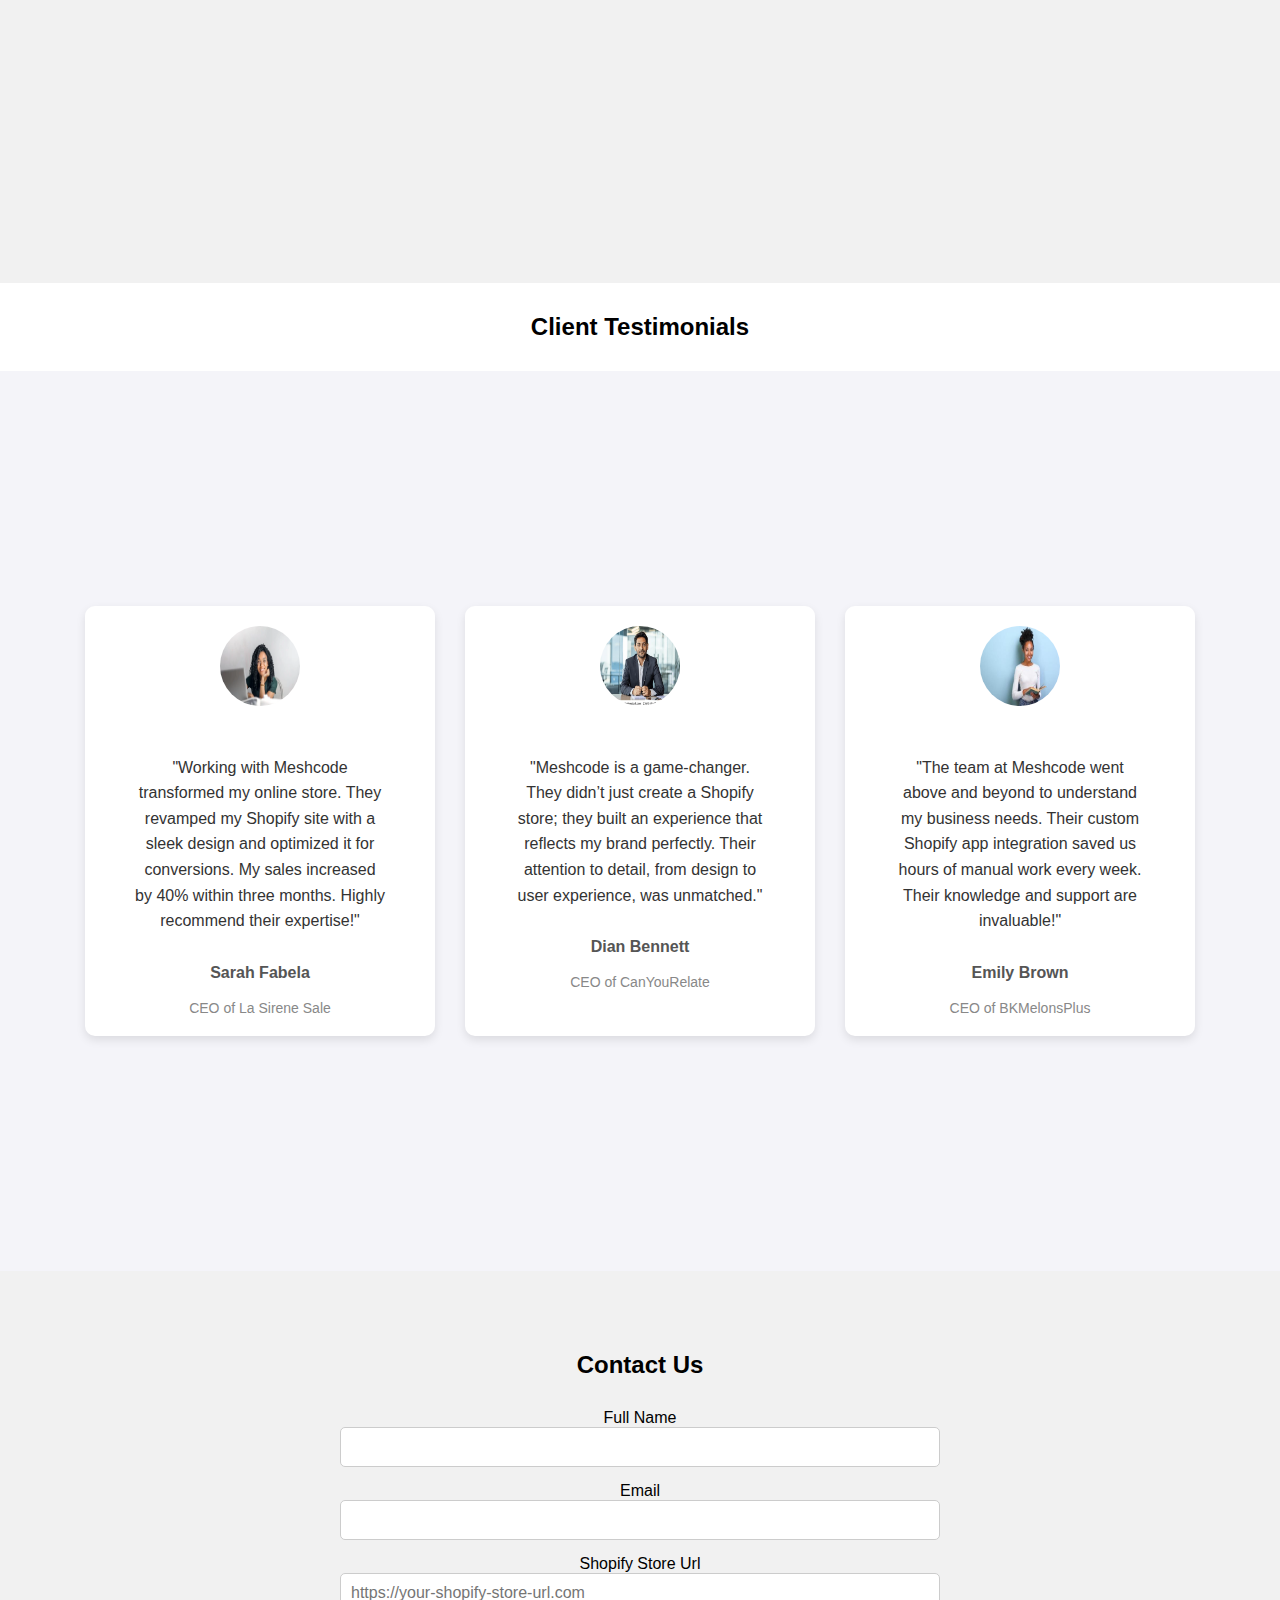
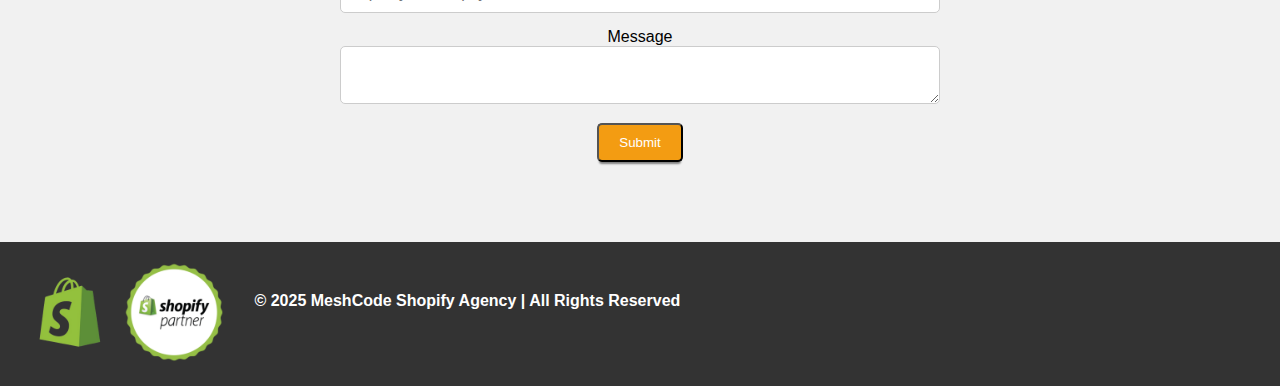
==== commit e1349662: "Update index.html" ====
--- a/index.html
+++ b/index.html
@@ -4,7 +4,7 @@
     <meta charset="UTF-8">
     <meta name="viewport" content="width=device-width, initial-scale=1.0">
     <meta http-equiv="X-UA-Compatible" content="ie=edge">
-    <title>MeshCode Shopify Agency Portfolio</title>
+    <title>Shopify Agency Portfolio</title>
     <link rel="stylesheet" href="styles.css">
     <script src="https://code.jquery.com/jquery-3.6.0.min.js"></script>
 </head>
@@ -12,7 +12,7 @@
 
     <!-- Header Section -->
     <header>
-        <div class="logo">
+        <div class="logo" style="cursor: pointer;">
             <img src="M.png" width="80px" height="70px" alt="MeshCode Logo">
         </div>
         <nav>
@@ -36,37 +36,31 @@
 
     <!-- About Section -->
     <section id="about" class="hidden">
+        <h2>About Us</h2>
         <div class="ab">
             <div>
-                <h2>About Us</h2>
-                <span>We are a leading Shopify agency dedicated to empowering e-commerce brands with custom, <br>scalable, and impactful online solutions. Our passion lies in transforming ideas into beautifully designed,<br> high-performing Shopify stores that drive sales and provide seamless user experiences.
-
-                    With years of expertise, we specialize in:
+                <p><strong>MeshCode Shopify Agency Services.</strong> <br>
+
+                    <b><span><i>Empowering E-commerce with Custom, Scalable, and Accessible Solutions.</i></span></b> <br><br><br>
                     
-                    Custom Shopify Development
-                    Tailoring every aspect of your store to match your brand’s unique identity and vision. From <br>custom themes to feature-rich functionalities, we ensure a distinctive and memorable online presence.
+                    At MeshCode, we go beyond just building Shopify stores, we create seamless, high-performing e-commerce experiences that drive sales and growth. Our services are designed to cover every aspect of your online store, ensuring functionality, aesthetics, and accessibility.
                     
-                    Store Design & UX Optimization
-                    We design intuitive, conversion-focused Shopify stores that captivate visitors and turn them <br>into loyal customers. Every element of the user journey is meticulously crafted to ensure ease and efficiency.
-                    
-                    Shopify Plus Solutions
-                    For fast-growing and enterprise-level businesses, we harness the full potential of Shopify Plus <br> with advanced tools, integrations, and performance enhancements.
-                    
-                    Third-Party Integrations
-                    Seamlessly connecting your store with essential tools and platforms—payment gateways, inventory <br>systems, analytics tools, and more—to streamline operations and maximize efficiency.
-                    
-                    Migration to Shopify
-                    Helping businesses transition from other platforms to Shopify with zero downtime, ensuring a smooth <br> and hassle-free migration process.
-                    
-                    Performance Optimization
-                    We fine-tune your Shopify store for speed, mobile responsiveness, and search engine optimization (SEO) <br> to ensure maximum visibility and performance.
-                    
-                    At Meshcode, we’re not just developers—we’re partners in your e-commerce journey. Our goal is to build <br>solutions that align with your brand’s growth strategy and empower you to thrive in a competitive digital landscape.
-                    
-                    Let’s create something extraordinary together! </span>
-            </div>
-            <div>
-                <img src="headerimg.jpg" width="100%" height="100%" alt="About Us">
+                    Why Choose MeshCode?
+
+                    Expertise Across Shopify Ecosystem – From development to optimization.
+
+                    Focus on Accessibility – Ensure your store is inclusive and legally compliant.
+
+                    Tailored Solutions – Custom builds for every industry and scale.
+
+                    Ongoing Support – Post-launch support and regular updates.
+
+                    Ready to grow your e-commerce business with a fully optimized and accessible Shopify store?
+                    <span><b><i>Contact us today!</i></b></span>
+                </p>
+            </div>
+            <div>
+                <img src="headerimg.jpg" width="700px" height="100%" style="border-radius: 50px;" alt="About Us">
             </div>
         </div>
         
@@ -76,24 +70,49 @@
     <div class="ourservices"><h2>Our Services</h2></div>
     <section id="services" class="hidden">
         <div class="service">
-            <img src="Leonardo_Phoenix_09_An_eyecatching_and_professional_image_show_2.jpg" alt="Shopify Development" class="service-image">
+            <img src="design.jpg" alt="Shopify Development" class="service-image">
             <h3>Shopify Development</h3>
-            <p>Custom Shopify store development tailored to your business needs.</p>
-        </div>
-        <div class="service">
-            <img src="blog-covers--35-.png" alt="Shopify Theme Customization" class="service-image">
+            <p>Custom Shopify store builds tailored to your brand. <br>
+
+                Theme development and customization. <br>
+                
+                Mobile-friendly, responsive designs that convert. <br>
+            </p>
+        </div>
+        <div class="service">
+            <img src="theme.png" alt="Shopify Theme Customization" class="service-image">
             <h3>Theme Customization</h3>
             <p>We provide full theme customization to make your store stand out.</p>
         </div>
         <div class="service">
-            <img src="images (1).jpeg" alt="E-commerce Optimization" class="service-image">
-            <h3>E-commerce Optimization</h3>
-            <p>Optimizing your Shopify store for better performance and conversions.</p>
-        </div>
-        <div class="service">
-            <img src="ecomm.jpg" alt="E-commerce Optimization" class="service-image">
-            <h3>E-commerce Optimization</h3>
-            <p>Optimizing your Shopify store for better performance and conversions.</p>
+            <img src="revamp.jpg" alt="Shopify Revamp and Migration" class="service-image">
+            <h3>Shopify Revamp & Migration</h3>
+            <p>Upgrade outdated Shopify stores for better performance. <br> Migrate existing websites to Shopify with zero data loss. <br> Implement modern, fast-loading themes.</p>
+        </div>
+        <div class="service">
+            <img src="seo.jpeg" alt="Shopify Optimization & SEO" class="service-image">
+            <h3>Shopify Optimization & SEO</h3>
+            <p>Improve store speed and performance. <br>On-page SEO and product page optimization. <br>Conversion rate optimization (CRO) strategies.</p>
+        </div>
+        <div class="service">
+            <img src="wcag.png" alt="WCAG Accessibility Compliance" class="service-image">
+            <h3>WCAG Accessibility Compliance</h3>
+            <p>Make your store accessible to all users – including those with disabilities. <br>WCAG 2.1 and ADA-compliant Shopify stores. <br>Accessibility audits, alt text optimization, and keyboard navigation fixes. <br>Improve user experience, avoid legal risks, and expand your customer base.</p>
+        </div>
+        <div class="service">
+            <img src="branding.jpg" alt="E-commerce Branding" class="service-image">
+            <h3>E-commerce Branding</h3>
+            <p>Unique brand identity development. <br>Custom graphics, logos, and product visuals. <br>Consistent branding across the entire Shopify store.</p>
+        </div>
+        <div class="service">
+            <img src="email.jpg" alt="Email & Marketing Automation" class="service-image">
+            <h3>Email & Marketing Automation</h3>
+            <p>Shopify email marketing setup. <br>Automated workflows for cart recovery, customer segmentation, and upsells. <br>Integration with Klaviyo, Mailchimp, and other platforms.</p>
+        </div>
+        <div class="service">
+            <img src="app.jpg" alt="Shopify App Integration" class="service-image">
+            <h3>Shopify App Integration</h3>
+            <p>Install and configure Shopify apps for enhanced store functionality. <br>Develop custom Shopify apps for unique needs.</p>
         </div>
     </section>
 
@@ -130,22 +149,22 @@
             <div class="testimonial-card">
                 <img src="wmt.webp" alt="Sarah Photo">
                 <p>"Working with Meshcode transformed my online store. They revamped my Shopify site with a sleek design and optimized it for conversions. My sales increased by 40% within three months. Highly recommend their expertise!"</p>
-                <div class="client-name">Sarah T</div>
-                <div class="client-position">Founder of LuxeGlow Skincare</div>
+                <div class="client-name">Sarah Fabela</div> <br>
+                <div class="client-position">CEO of La Sirene Sale</div>
             </div>
 
             <div class="testimonial-card">
                 <img src="mantes.webp" alt="Priya Photo">
                 <p>"Meshcode is a game-changer. They didn’t just create a Shopify store; they built an experience that reflects my brand perfectly. Their attention to detail, from design to user experience, was unmatched."</p>
-                <div class="client-name">Priya K</div>
-                <div class="client-position">CEO of TechyNest</div>
+                <div class="client-name">Dian Bennett</div> <br>
+                <div class="client-position">CEO of CanYouRelate</div>
             </div>
 
             <div class="testimonial-card">
                 <img src="em.jpg" alt="Emily Photo">
                 <p>"The team at Meshcode went above and beyond to understand my business needs. Their custom Shopify app integration saved us hours of manual work every week. Their knowledge and support are invaluable!"</p>
-                <div class="client-name">Emily Brown</div>
-                <div class="client-position">Owner of Urban Threads</div>
+                <div class="client-name">Emily Brown</div> <br>
+                <div class="client-position">CEO of BKMelonsPlus</div>
             </div>
         </div>
     </section>
@@ -163,7 +182,7 @@
                 <input type="email" id="email" name="email" required>
             </div>
             <div>
-                <label for="store-url">Your Shopify     Store Url</label>
+                <label for="store-url">Shopify Store Url</label>
                 <input type="url" id="store-url" name="store-url" placeholder="https://your-shopify-store-url.com" required>
             </div>
             <div>
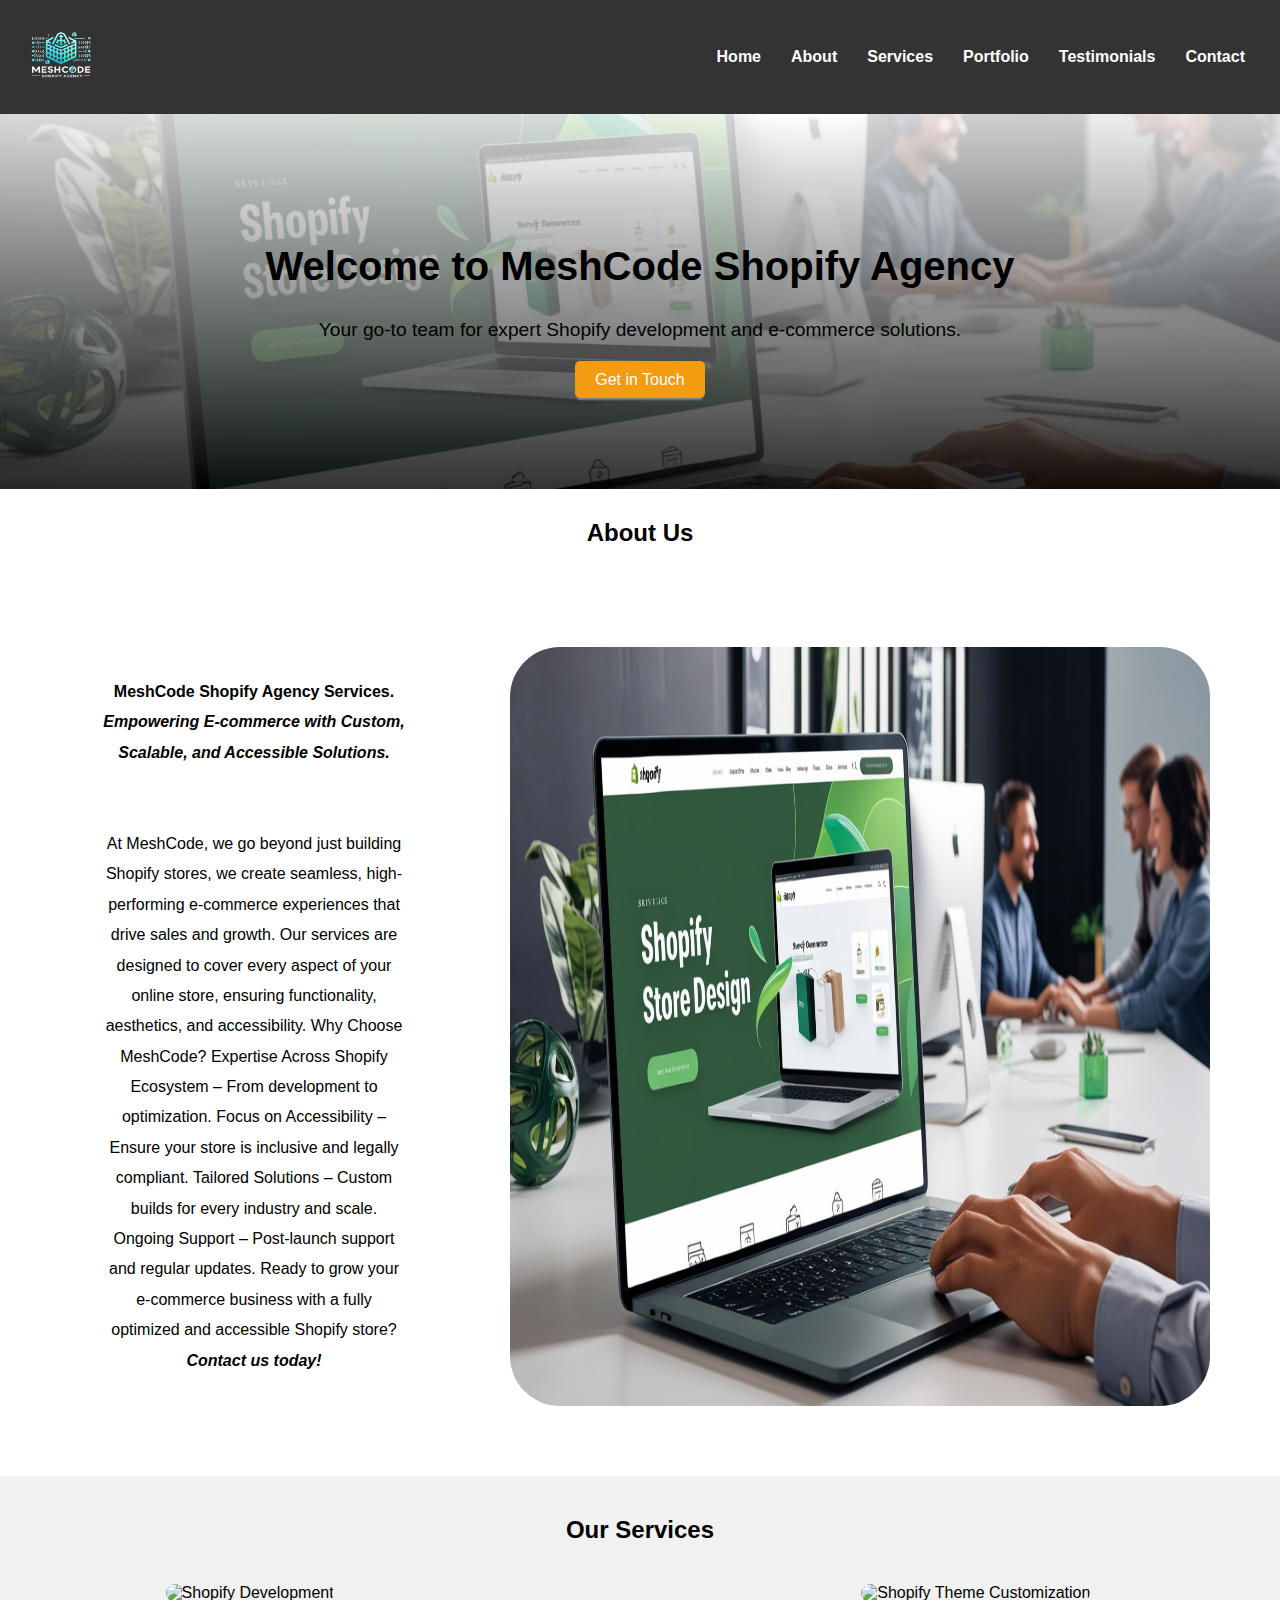
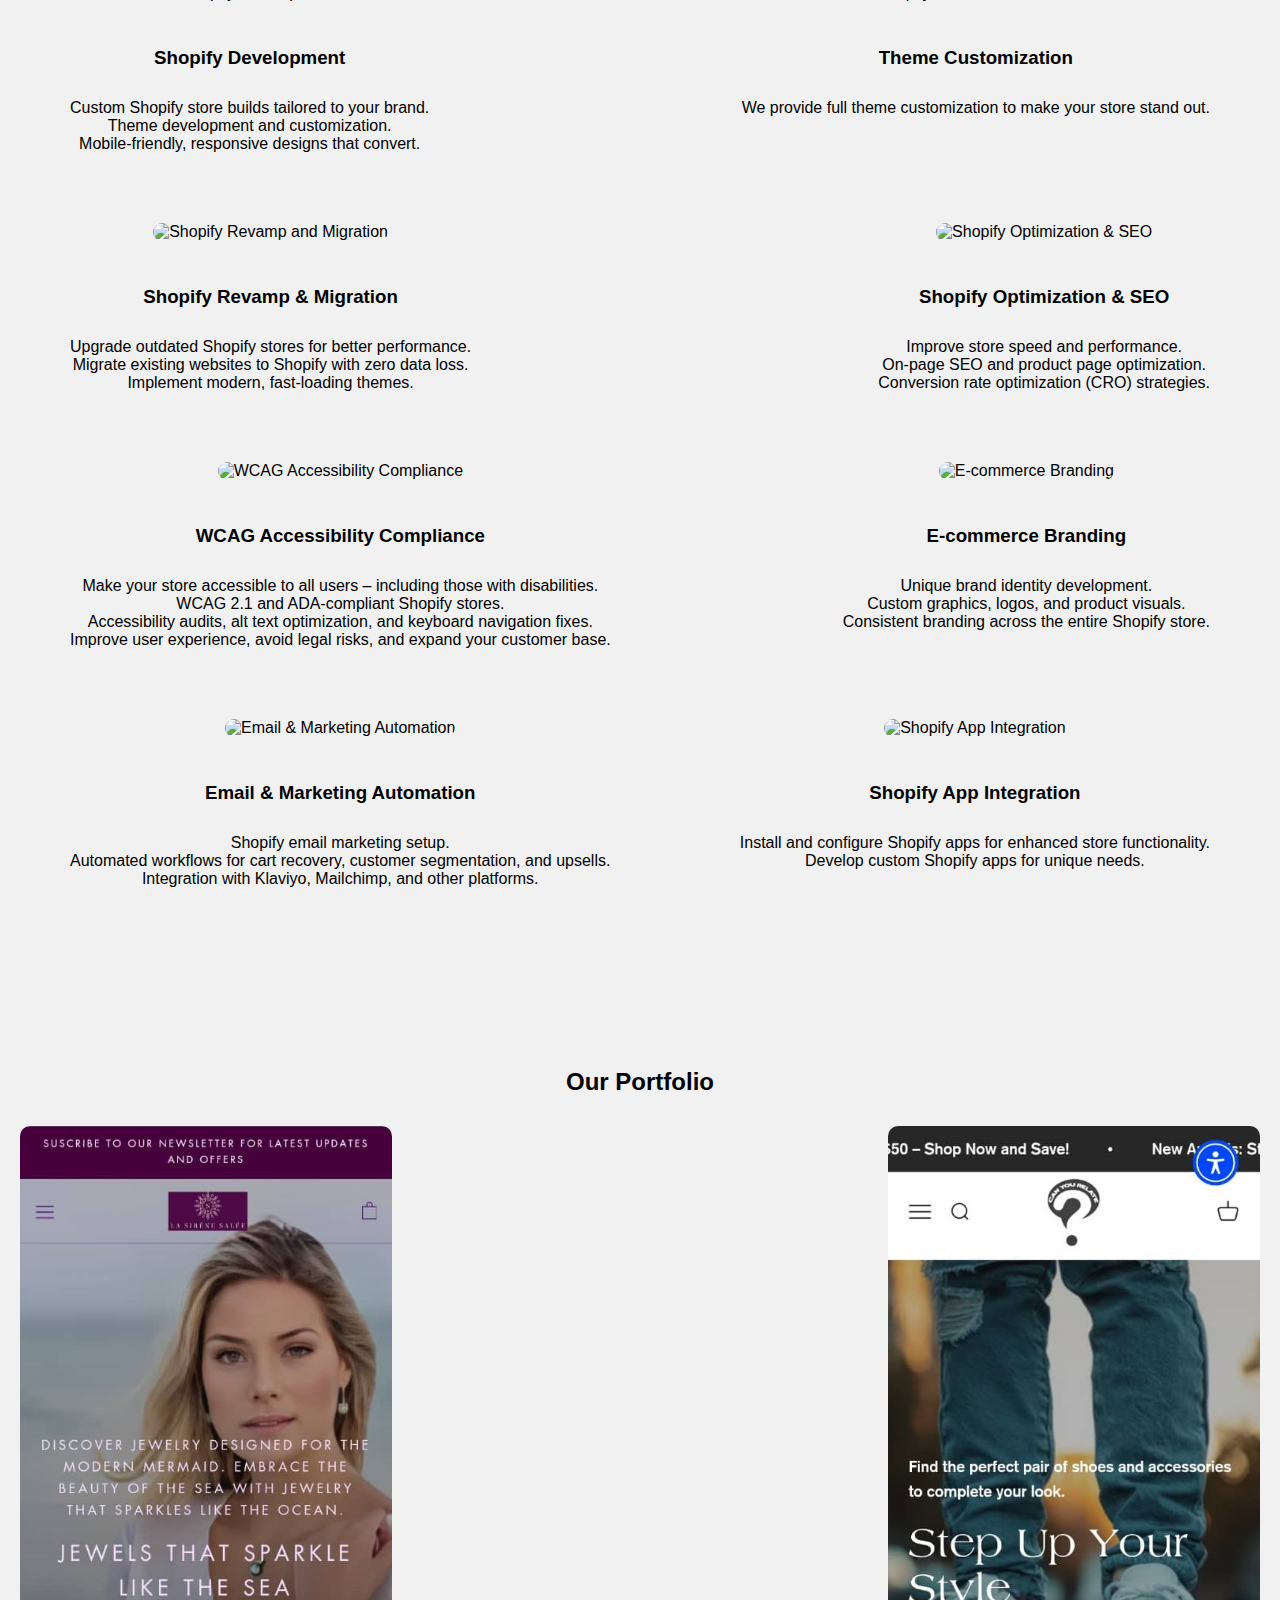
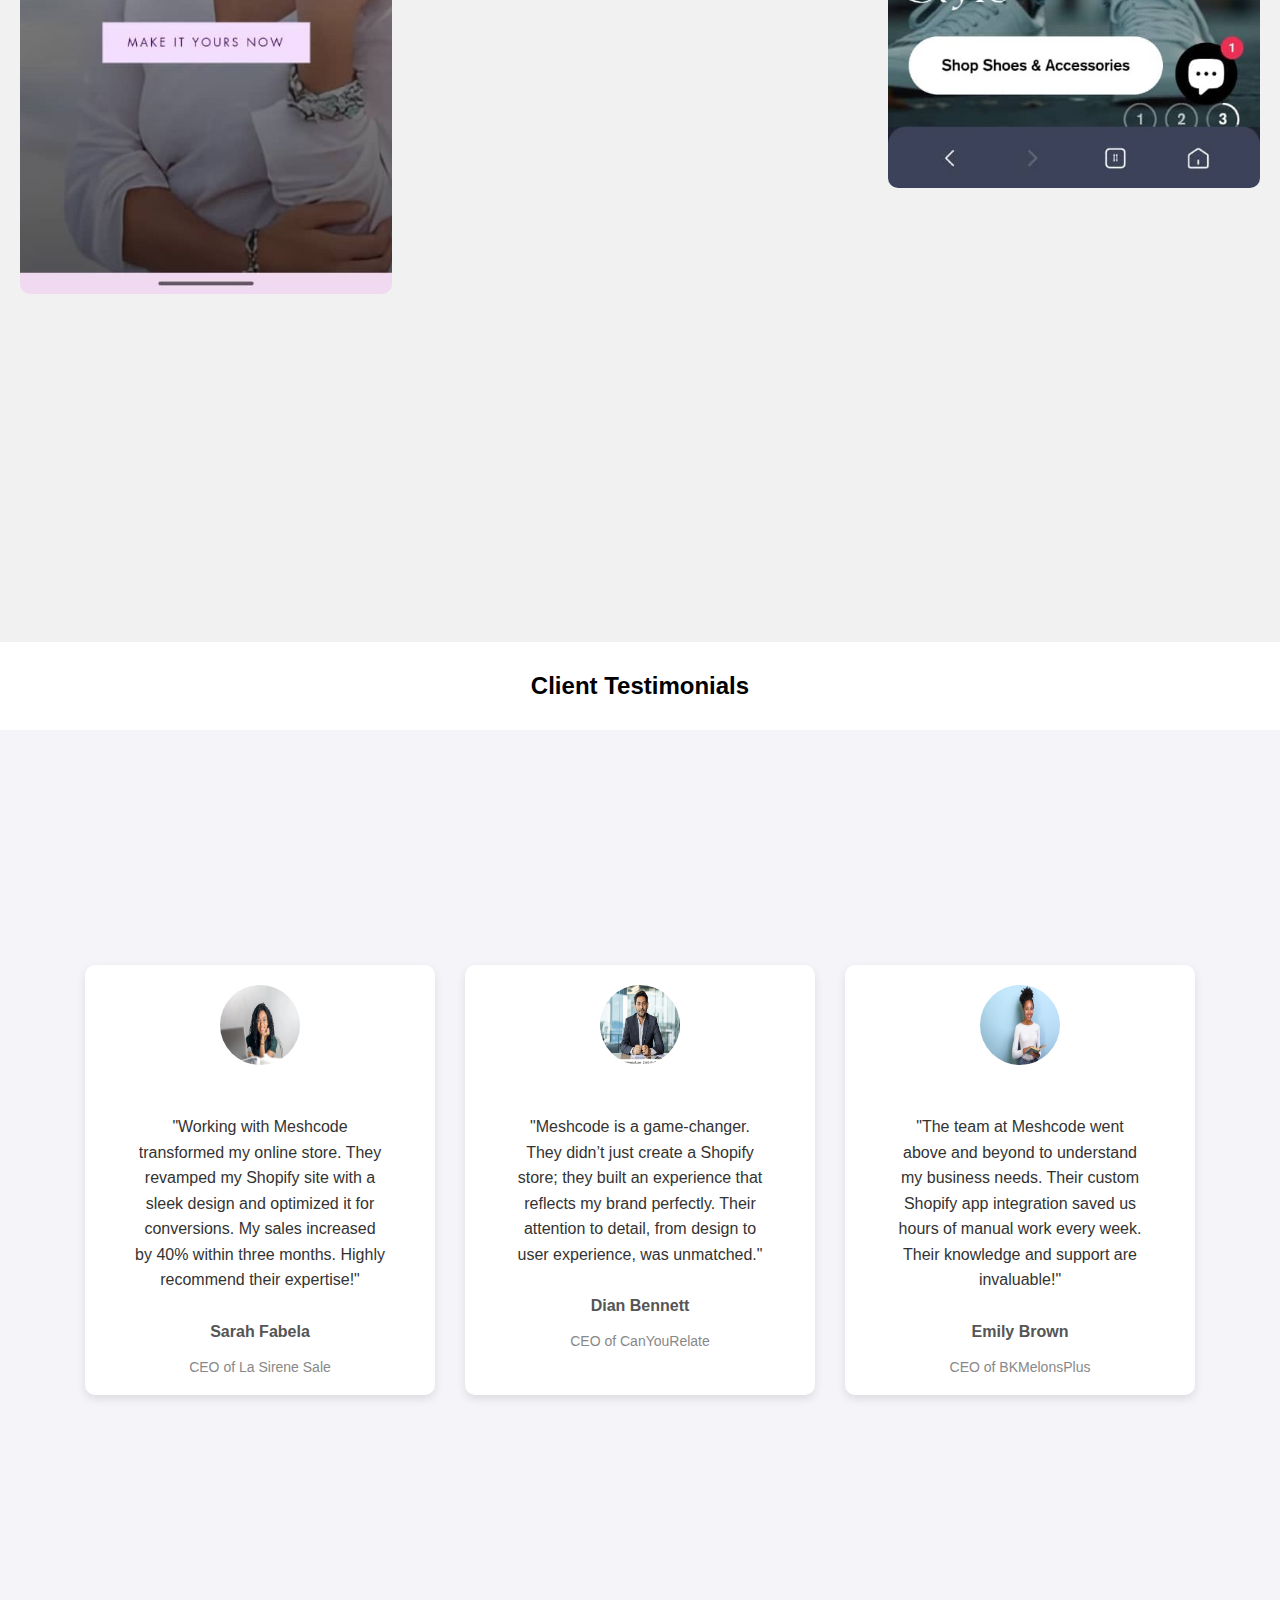
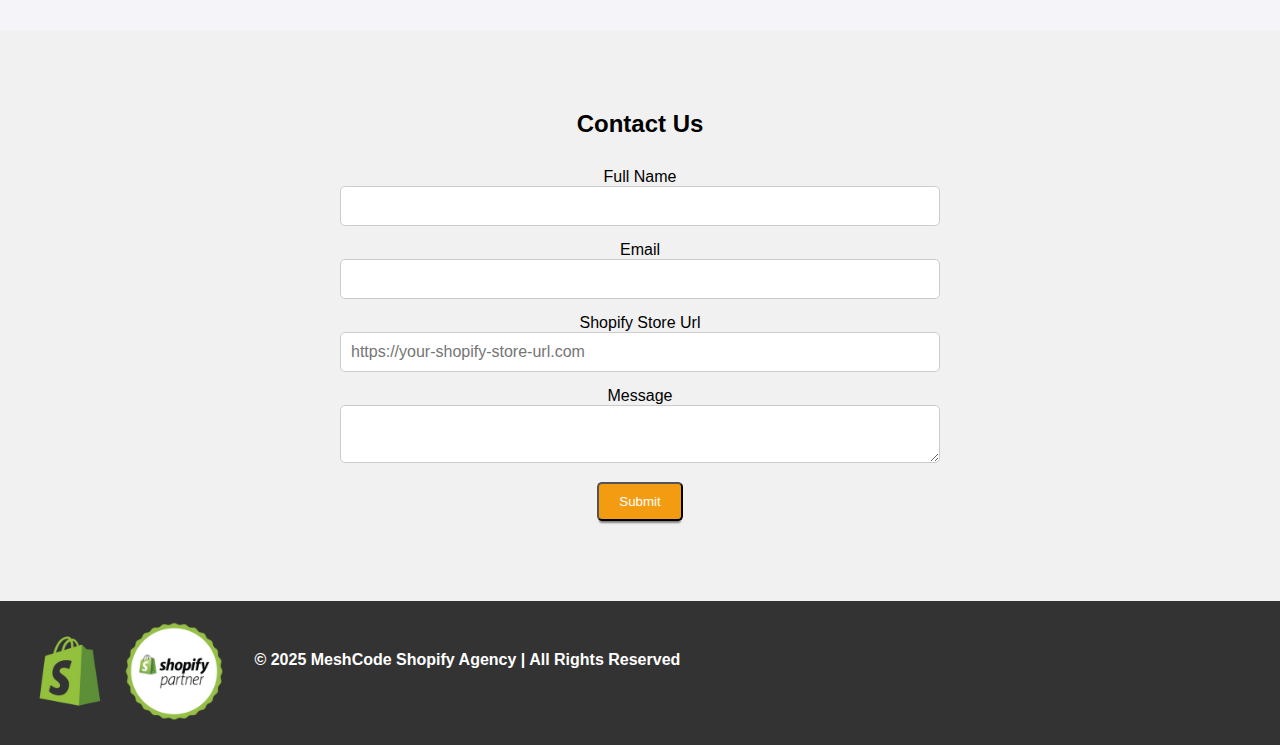
==== commit 6e59444c: "Update index.html" ====
--- a/index.html
+++ b/index.html
@@ -4,7 +4,7 @@
     <meta charset="UTF-8">
     <meta name="viewport" content="width=device-width, initial-scale=1.0">
     <meta http-equiv="X-UA-Compatible" content="ie=edge">
-    <title>Shopify Agency Portfolio</title>
+    <title>MeshCode Shopify Agency</title>
     <link rel="stylesheet" href="styles.css">
     <script src="https://code.jquery.com/jquery-3.6.0.min.js"></script>
 </head>
--- a/styles.css
+++ b/styles.css
@@ -79,14 +79,17 @@
 }
 .ab{
     display: flex;
-    padding: 70px 10px;
-    gap: 20px;
-}
-
+    padding: 70px 70px;
+}
+.ab p{
+    width: 70%;
+    line-height: 1.9;
+    letter-spacing: normal;
+}
 /* Home Section */
 #home {
     text-align: center;
-    background: linear-gradient(rgba(255,255,255,0.8), rgba(0,0,0,0.8)), url(images/headerimg.jpg);
+    background: linear-gradient(rgba(255,255,255,0.8), rgba(0,0,0,0.8)), url(headerimg.jpg);
     background-size: cover;
     background-position: center;
     padding: 100px 20px;
@@ -275,7 +278,7 @@
 /* Media Queries for Responsiveness */
 
 /* Tablets and Small Screens */
-@media screen and (max-width: 768px) {
+@media screen and (max-width: 780px) {
     nav ul {
         flex-direction: column;
         margin-top: 10px;
@@ -283,6 +286,16 @@
 
     nav ul li {
         margin: 10px 0;
+    }
+    .ab{
+        display: block;
+        padding: 10px;
+    }
+    .ab p{
+        text-align: left;
+    }
+    .ab img{
+        width: 100%;
     }
 
     #home h1 {
@@ -317,14 +330,14 @@
     }
     .ab{
         display: block;
-        gap: 20px;
-    }
-    .ab span{
-        text-align: center;
-        line-height: 1.5;
-        
-    }
-    .hea
+        padding: 10px;
+    }
+    .ab p{
+        text-align: left;
+    }
+    .ab img{
+        width: 100%;
+    }
 
     #home p {
         font-size: 1em;
@@ -361,4 +374,4 @@
 .shopify_partner_logo{
     display: flex;
     text-align: center;
-}+}
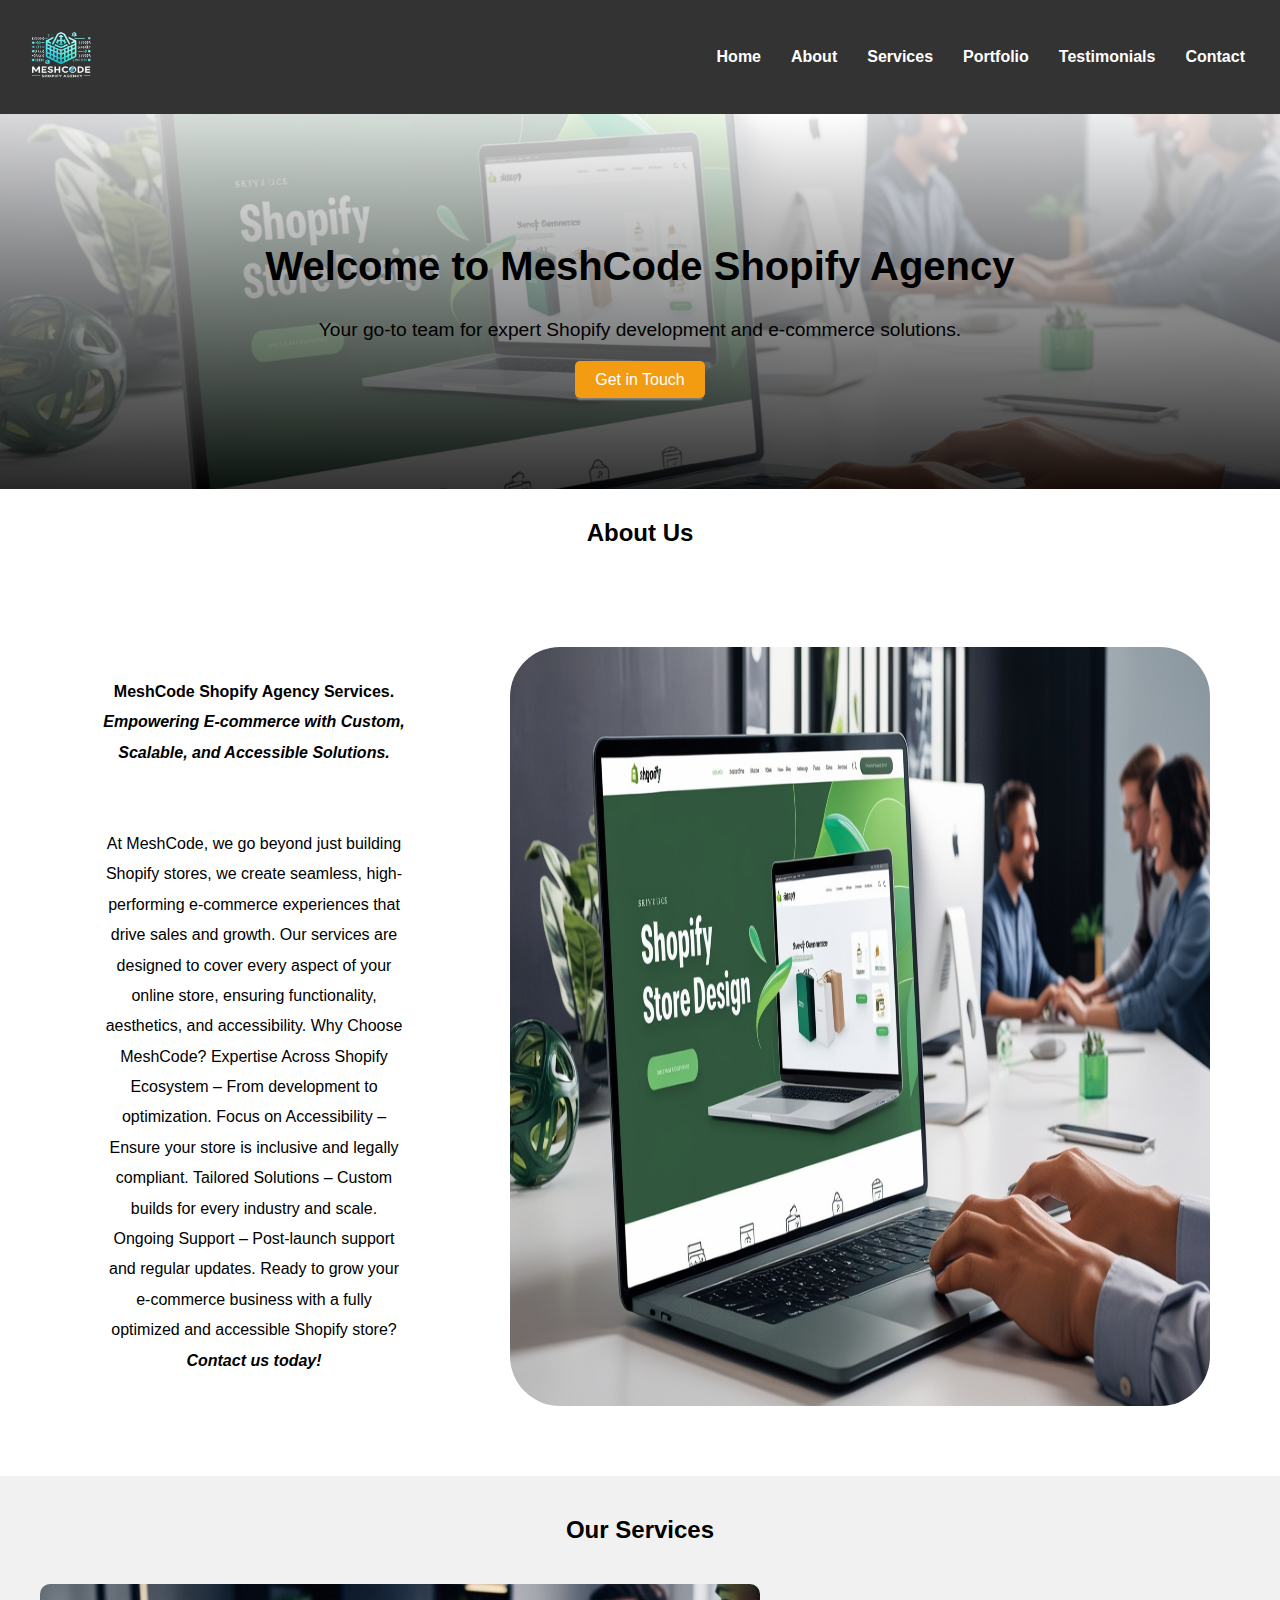
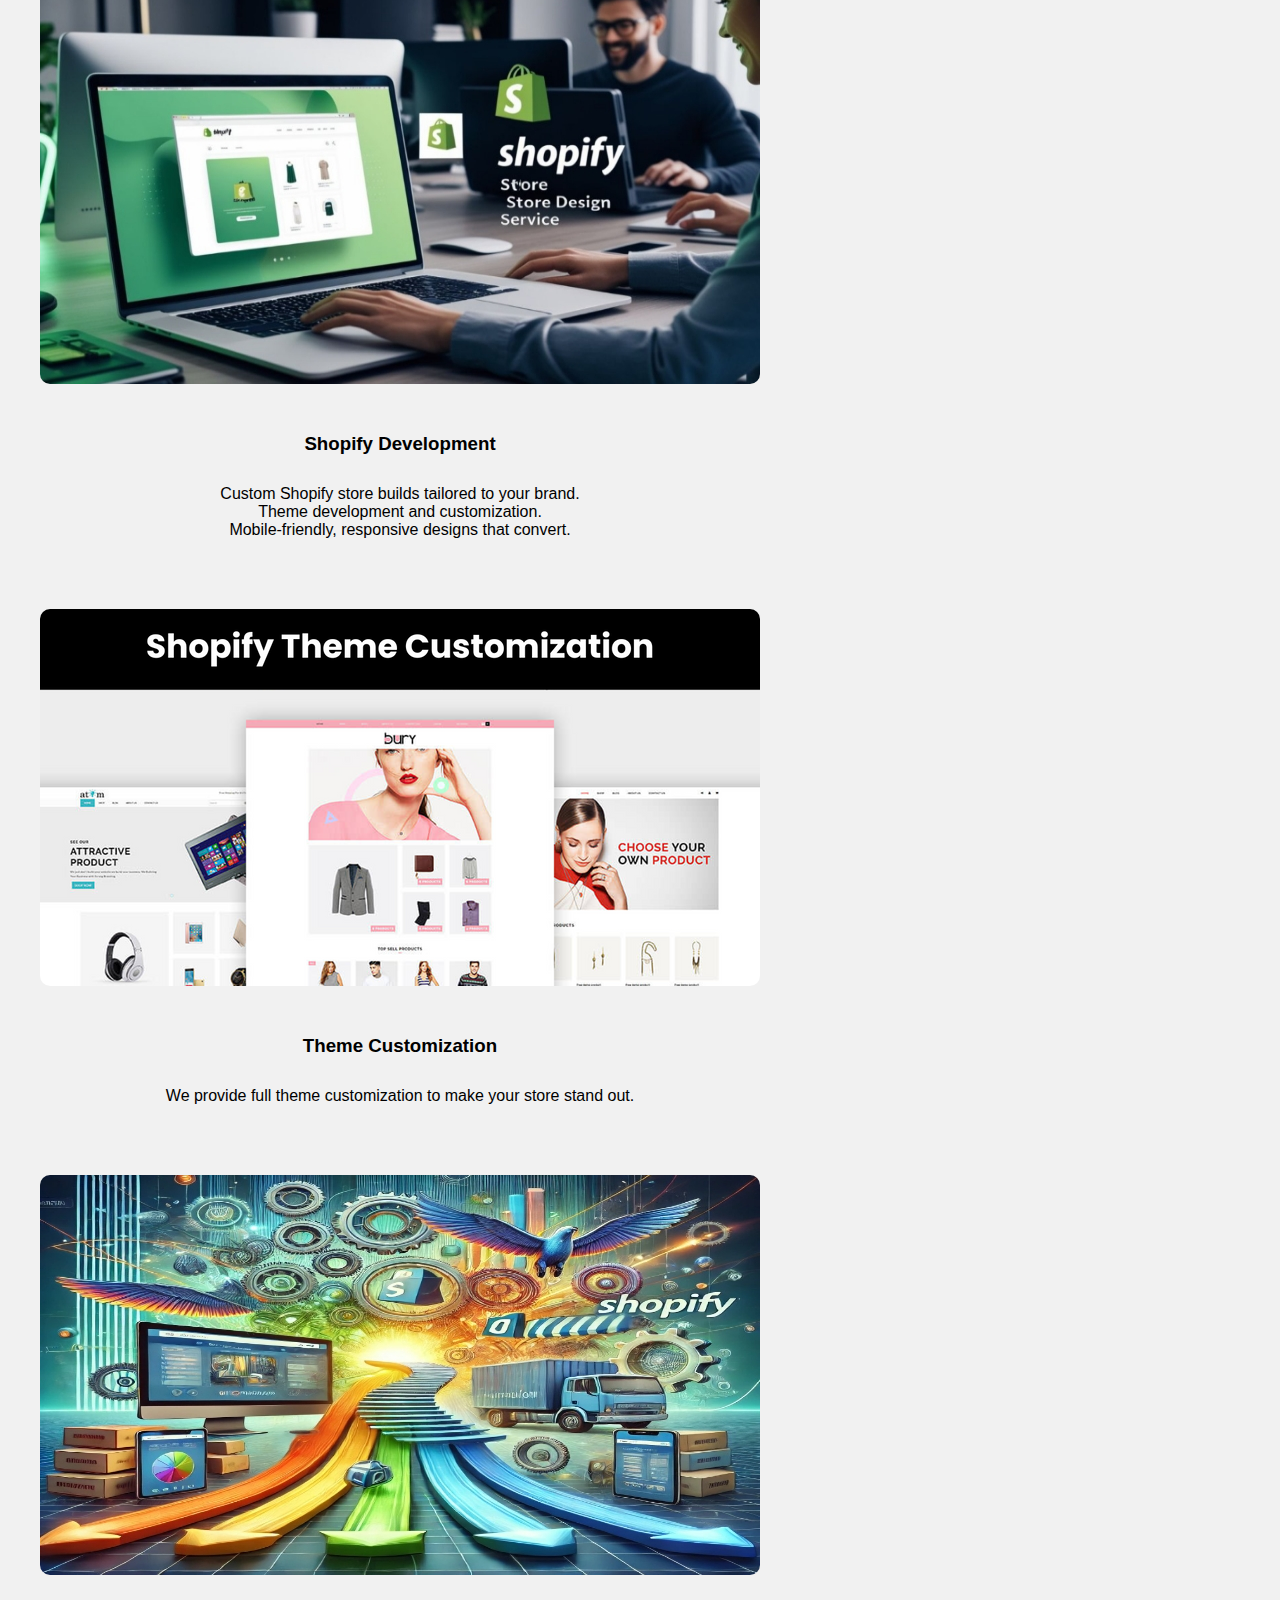
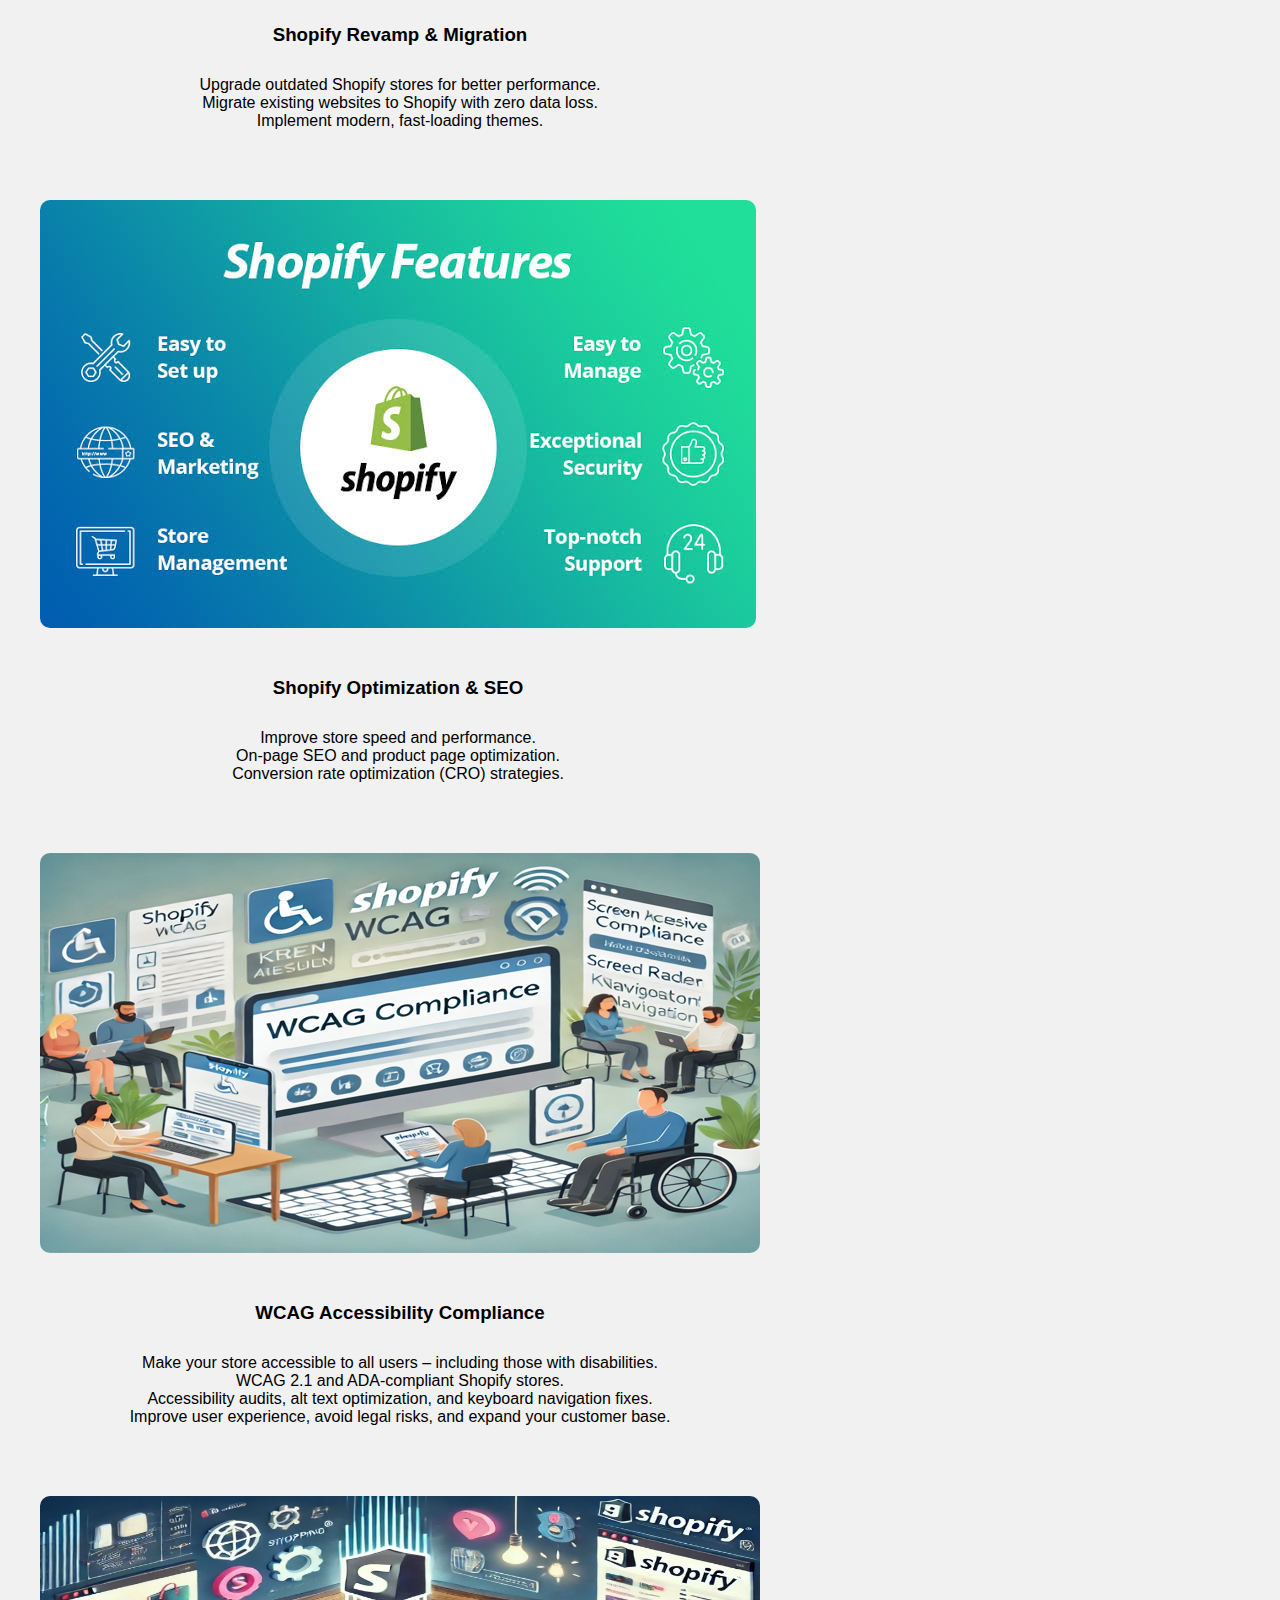
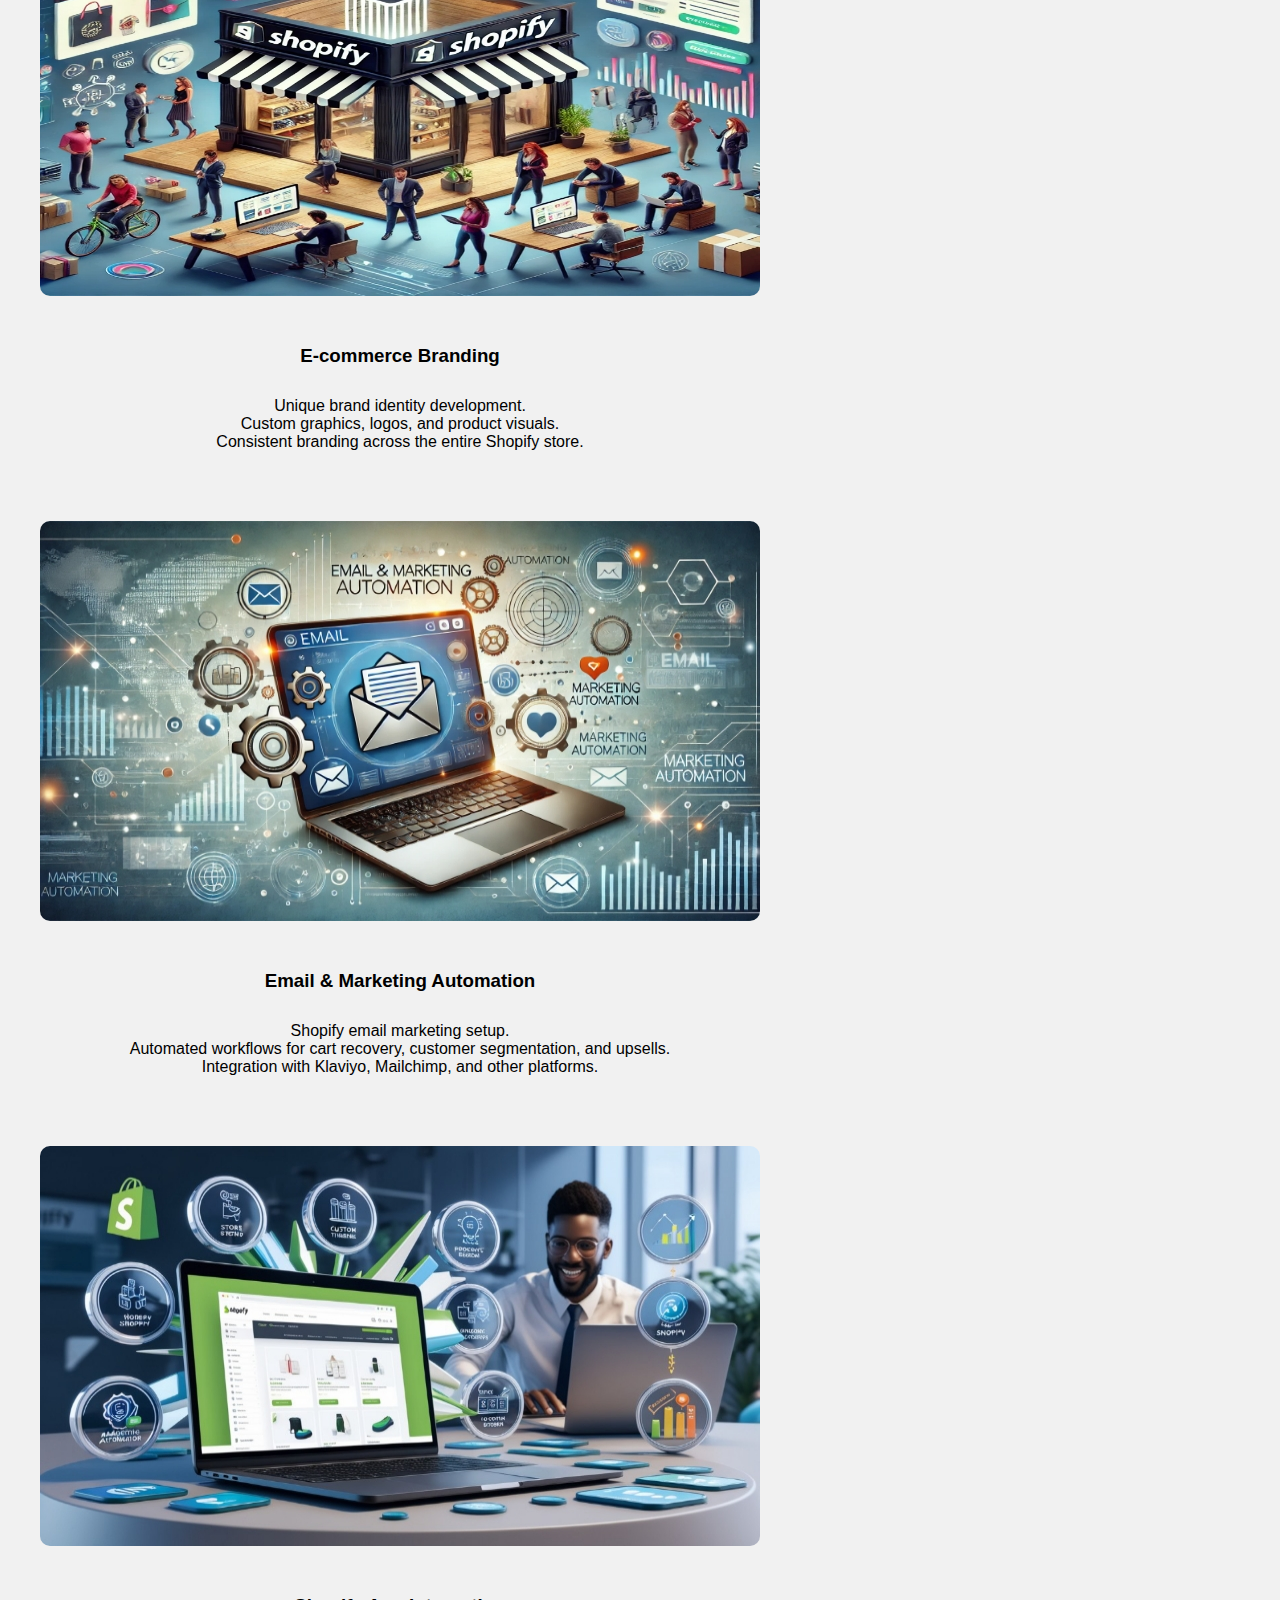
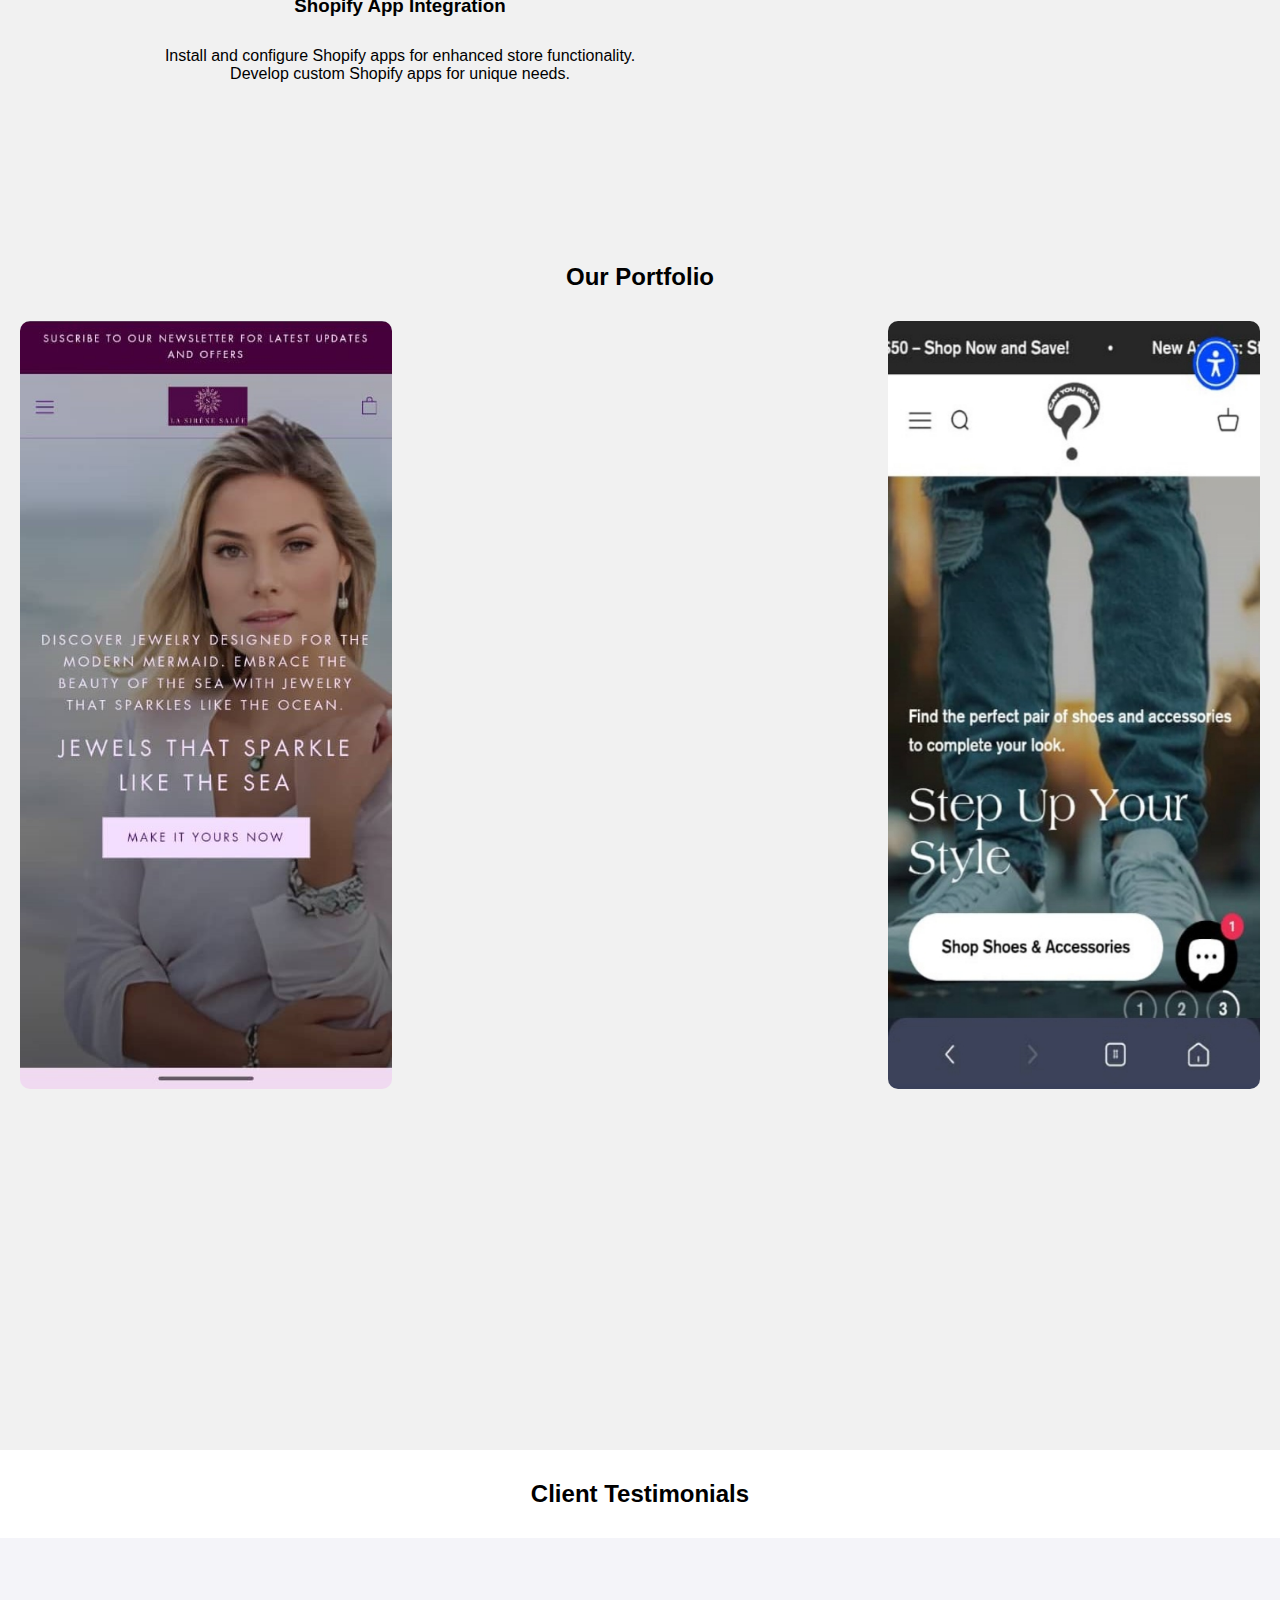
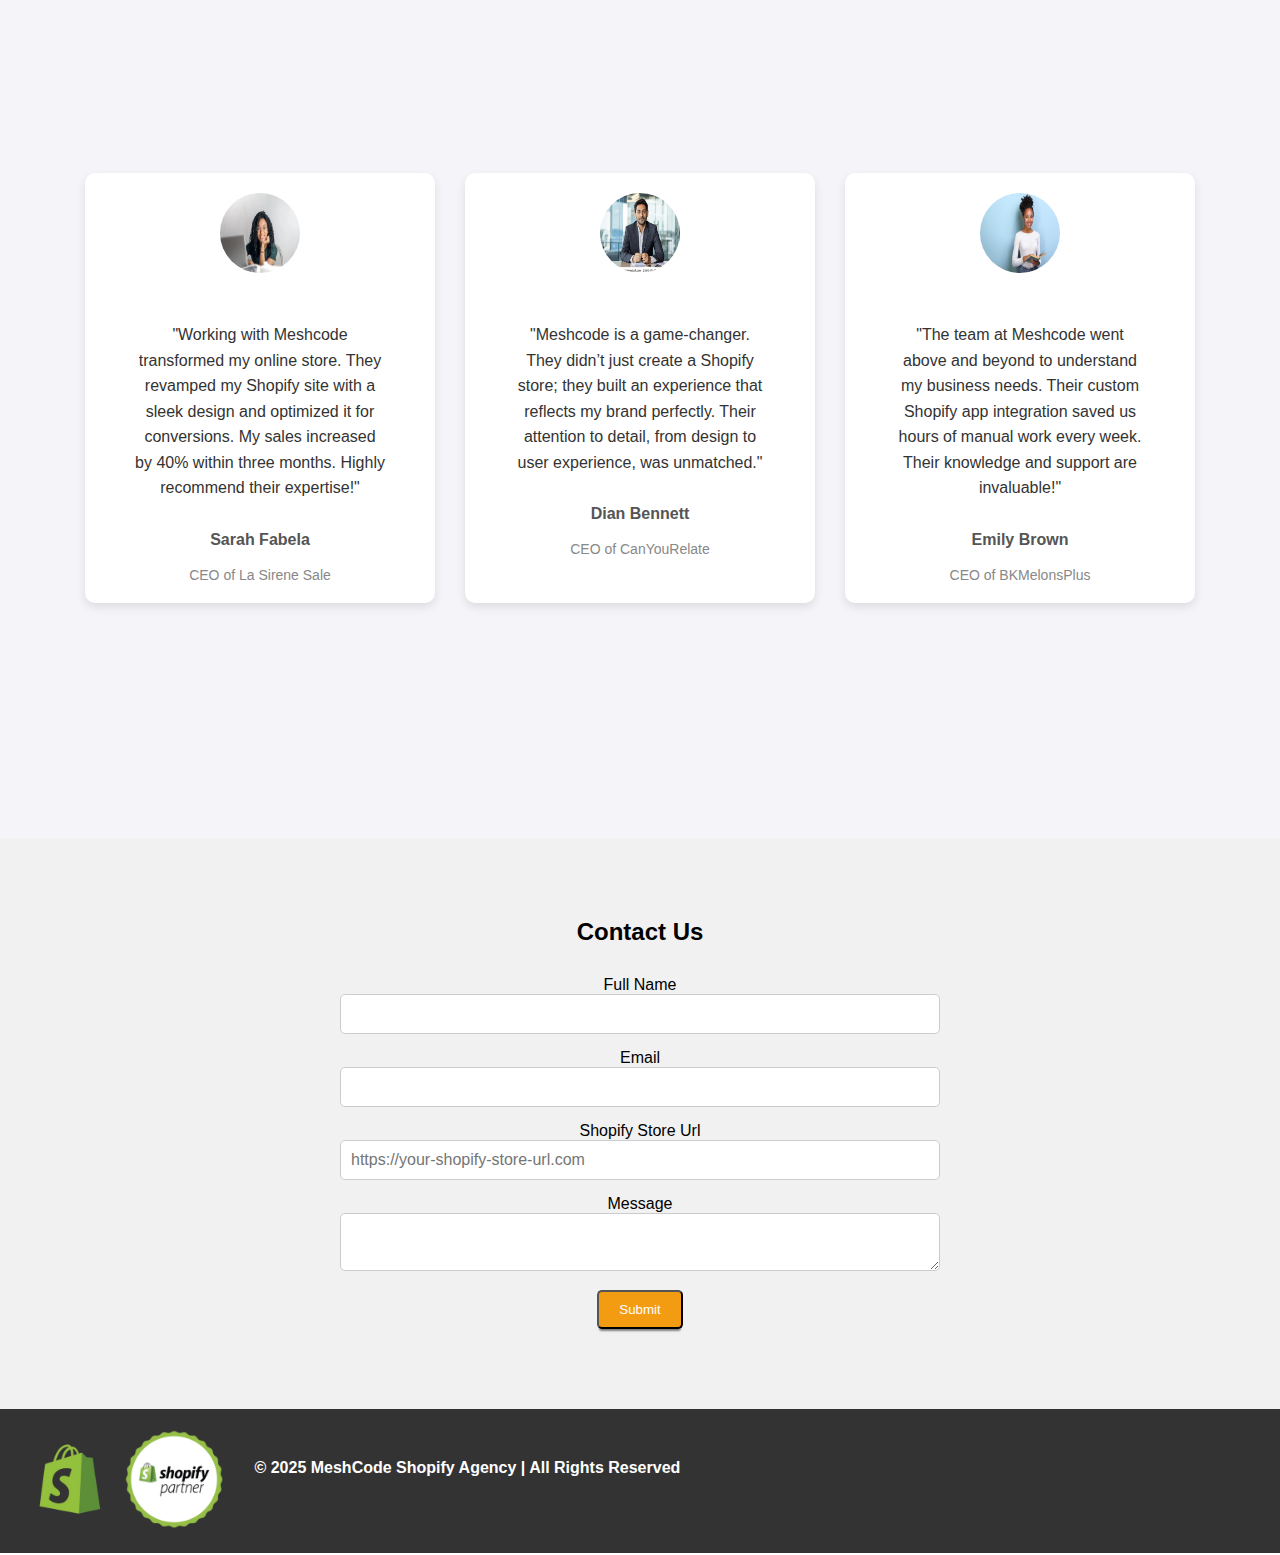
==== commit efce50fc: "Update index.html" ====
--- a/index.html
+++ b/index.html
@@ -128,14 +128,14 @@
             </div>
             <div class="portfolio-item">
                 <a href="https://bkmelonsplus.com/" target="_blank" class="lightbox">
-                    <video width="100%" height="960px" autoplay>
+                    <video width="471" height="973px" autoplay>
                         <source src="VID-20250103-WA0026.mp4" type="video/mp4">
                     </video>
                 <h3>Project 2</h3>
             </div>
             <div class="portfolio-item">
                 <a href="https://canyourelatesav.com/" target="_blank" class="lightbox">
-                    <img src="cnyou.jpg" alt="Shopify Project 3">
+                    <img src="can.jpg" alt="Shopify Project 3">
                 </a>
                 <h3>Project 3</h3>
             </div>
